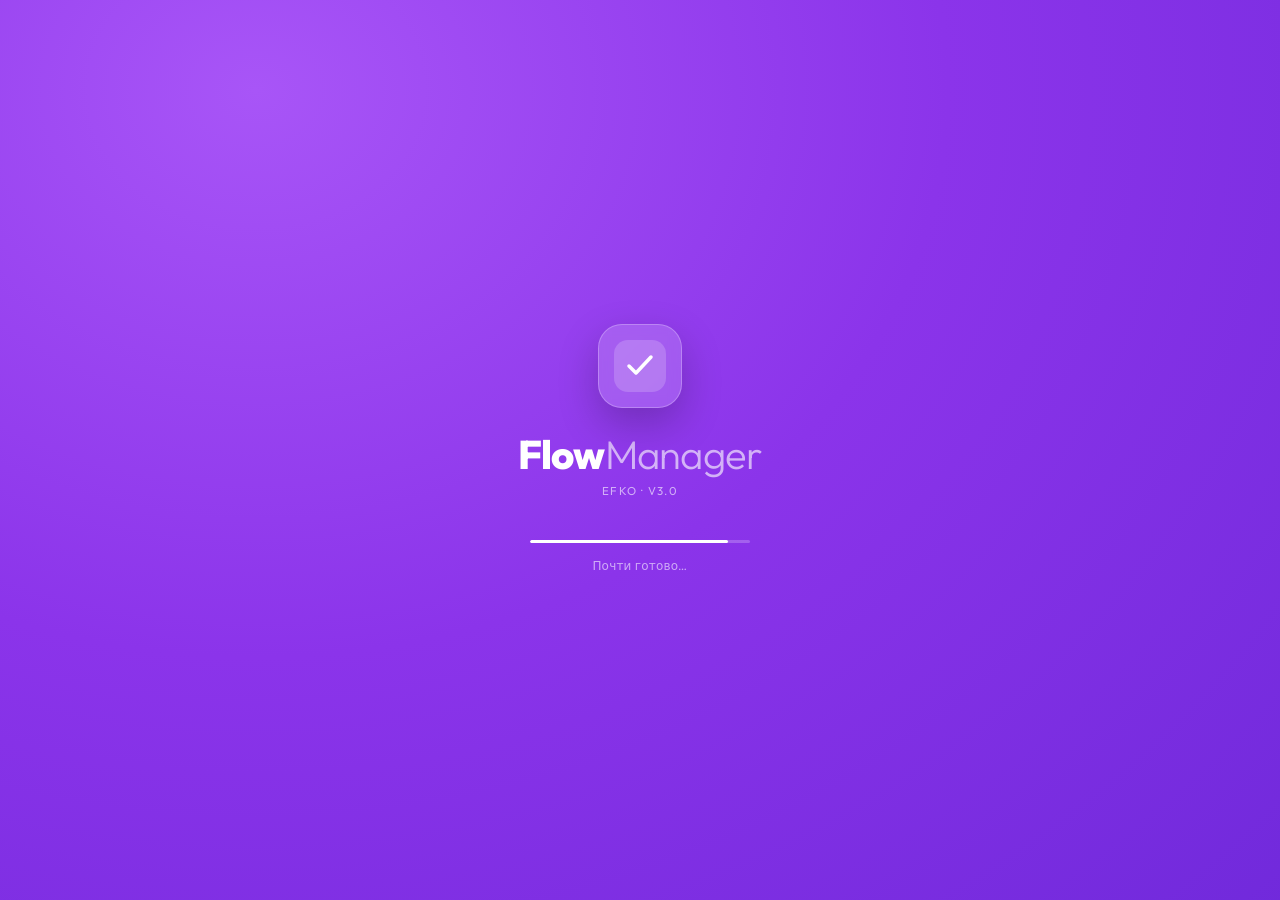
==== web/index.html @ 297b48f4 "Перенести дизайн Aurora на основное приложение Меняю визуальный язык поверх существующей структуры (" ====
<!DOCTYPE html>
<html lang="ru">
<head>
<meta charset="UTF-8">
<meta name="viewport" content="width=device-width, initial-scale=1.0">
<title>EFKO FlowManager</title>
<link rel="preconnect" href="https://fonts.googleapis.com">
<link rel="stylesheet" href="https://fonts.googleapis.com/css2?family=Outfit:wght@400;500;600;700;800&display=swap">
<link rel="stylesheet" href="styles/style.css">
</head>
<body>
<div id="mesh"><i class="m1"></i><i class="m2"></i><i class="m3"></i><i class="m4"></i></div>
<div id="app">

  <!-- ══════════ SIDEBAR ══════════ -->
  <nav id="sidebar">
    <div class="sb-header">
      <span class="sb-mark">FM</span>
      <div class="sb-logo">
        <span class="sb-logo-bold">Flow</span>
        <span class="sb-logo-light">Manager</span>
      </div>
      <div class="sb-sub">EFKO · v3.0</div>
    </div>
    <div class="sb-divider"></div>
    <div class="sb-nav">
      <button class="nav-item active" data-page="promodate">
        <span class="nav-icon">📊</span> Промодата
      </button>
      <button class="nav-item" data-page="competitors">
        <span class="nav-icon">🏪</span> Конкуренты
      </button>
      <button class="nav-item" data-page="nielsen">
        <span class="nav-icon">📈</span> Nielsen
      </button>
      <button class="nav-item" data-page="query_refresh">
        <span class="nav-icon">🔄</span> Обновить квери
      </button>
      <button class="nav-item" data-page="production">
        <span class="nav-icon">🏭</span> Производство
      </button>
      <button class="nav-item" data-page="oos">
        <span class="nav-icon">📉</span> Отчёт без OOS
      </button>
      <button class="nav-item" data-page="dist_competitors">
        <span class="nav-icon">📦</span> Дистрибуция конкурентов
      </button>
      <button class="nav-item" data-page="market_share_territory">
        <span class="nav-icon">🗺️</span> Доли рынка (территории)
      </button>
      <button class="nav-item" data-page="market_share_brands">
        <span class="nav-icon">🏷️</span> Доли рынка брендов
      </button>

    </div>
    <div class="sb-footer">
      <div class="sb-divider" style="margin:0 0 8px"></div>
      <button class="nav-item" id="theme-btn" style="font-size:12px" onclick="toggleTheme()">
        <span class="nav-icon" id="theme-icon">🌙</span>
        <span id="theme-label">Тёмная тема</span>
      </button>
      <button class="nav-item" style="font-size:12px" onclick="themeDrawerOpen()">
        <span class="nav-icon">🎨</span>
        <span>Дизайн</span>
      </button>
    </div>
  </nav>

  <!-- ══════════ CONTENT ══════════ -->
  <main id="content">

    <div id="page-header">
      <span id="page-title">Промодата</span>
      <span id="page-status"></span>
      <div style="margin-left:auto;display:flex;align-items:center;gap:8px">
        <button id="sched-open-btn" onclick="schedDrawerOpen()" title="Автозапуск по расписанию"
          style="height:34px;padding:0 14px;border-radius:10px;border:none;
                 background:var(--green-muted);color:var(--green-dark);
                 font-size:12px;font-weight:600;cursor:pointer;display:flex;align-items:center;gap:6px;
                 transition:background .15s">
          <span style="font-size:15px">🕐</span> Автозапуск
          <span id="sched-dot" style="width:7px;height:7px;border-radius:50%;background:#ccc;display:inline-block"></span>
        </button>
      </div>
    </div>

    <div id="scroll-area">

      <!-- ── ПРОМОДАТА ── -->
      <div class="pane active" id="pane-promodate">
        <!-- Hero -->
        <div class="page-hero">
          <div class="page-hero-icon">📊</div>
          <div class="page-hero-text">
            <div class="page-hero-title">Промодата</div>
            <div class="page-hero-sub">Скачивание и обработка промо-данных и цен по сетям</div>
          </div>
          <div class="page-hero-layout">
            <button class="layout-btn" data-layout="1col" onclick="pageSetLayout('promodate','1col',this)" title="1 колонка">▤</button>
            <button class="layout-btn active" data-layout="2col" onclick="pageSetLayout('promodate','2col',this)" title="2 колонки">▦</button>
          </div>
        </div>

        <!-- Скрытые поля для обратной совместимости -->
        <input type="hidden" data-field="month_from" id="sel-month-from">
        <input type="hidden" data-field="year_from"  id="sel-year-from">
        <input type="hidden" data-field="month_to"   id="sel-month-to">
        <input type="hidden" data-field="year_to"    id="sel-year-to">
        <input type="hidden" data-field="promodata_mode" id="sel-promodata-mode" value="co">

        <div class="card card-wide">
          <div class="card-section">
            <span class="card-section-icon">📅</span>
            <span class="card-section-title">Диапазон дат скачивания</span>
            <button id="dl-mode-btn" class="cal-preset" onclick="dlToggleMode()" style="margin-left:8px;font-size:11px">↔ Диапазон</button>
            <span id="dl-range-badge" style="margin-left:auto;font-size:11px;font-weight:600;
              padding:2px 10px;border-radius:20px;background:var(--green-muted);
              color:var(--green-dark)">выберите даты</span>
          </div>
          <div class="card-body" style="padding:10px 16px 14px">
            <!-- Two-month calendar -->
            <div style="display:flex;gap:16px;flex-wrap:wrap">
              <!-- Left month -->
              <div style="flex:1;min-width:220px">
                <div style="display:flex;align-items:center;margin-bottom:6px">
                  <button onclick="dlCalPrev()" class="cal-nav-btn">‹</button>
                  <span id="dl-cal-title-l" style="flex:1;text-align:center;font-size:12px;font-weight:700;color:var(--text)"></span>
                  <div style="width:28px"></div>
                </div>
                <div id="dl-cal-left" class="dl-cal-grid"></div>
              </div>
              <!-- Right month -->
              <div style="flex:1;min-width:220px">
                <div style="display:flex;align-items:center;margin-bottom:6px">
                  <div style="width:28px"></div>
                  <span id="dl-cal-title-r" style="flex:1;text-align:center;font-size:12px;font-weight:700;color:var(--text)"></span>
                  <button onclick="dlCalNext()" class="cal-nav-btn">›</button>
                </div>
                <div id="dl-cal-right" class="dl-cal-grid"></div>
              </div>
            </div>
            <!-- Quick presets -->
            <div style="display:flex;gap:6px;margin-top:10px;flex-wrap:wrap">
              <button class="cal-preset" onclick="dlPreset('today')">Сегодня</button>
              <button class="cal-preset" onclick="dlPreset('week')">Эта неделя</button>
              <button class="cal-preset" onclick="dlPreset('month')">Этот месяц</button>
              <button class="cal-preset" onclick="dlPreset('prev_month')">Прошлый месяц</button>
              <button class="cal-preset" onclick="dlPreset('quarter')">Квартал</button>
              <button class="cal-preset" onclick="dlPreset('year')">Год</button>
            </div>
          </div>
        </div>
        <div class="card">
          <div class="card-section"><span class="card-section-icon">⚙️</span><span class="card-section-title">Параметры обработки</span></div>
          <div class="card-body">
            <div class="opts-row">
              <span class="opts-label">Режим:</span>
              <div class="segment-ctrl" id="promo-mode-ctrl">
                <button class="seg-btn active" data-mode="co" onclick="promoSetMode('co')">ЦО</button>
                <button class="seg-btn" data-mode="monitoring" onclick="promoSetMode('monitoring')">Мониторинг цен</button>
                <button class="seg-btn" data-mode="extra" onclick="promoSetMode('extra')">Дополнительно</button>
              </div>
            </div>
            <div class="opts-row">
              <span class="opts-label">Категория:</span>
              <select class="form-select" data-field="category" style="width:240px" id="sel-category"></select>
            </div>
            <div class="form-row">
              <label class="form-label">Папка сохранения CSV:</label>
              <input class="form-input" type="text" oninput="autoSave()" data-field="output_folder" placeholder="Путь к папке…">
              <button class="form-btn-pick" onclick="pickFolder('output_folder')">Обзор</button>
              <button class="form-btn-clear" onclick="clearField(this)" title="Очистить">✕</button>
            </div>
            <div class="opts-row">
              <span class="opts-label">Сети:</span>
              <button class="btn btn-ghost" id="networks-modal-btn" onclick="openNetworksModal()">
                🏪 <span id="networks-btn-label">Все по умолчанию</span>
              </button>
            </div>
          </div>
        </div>
        <div class="card">
          <div class="card-section"><span class="card-section-icon">🔄</span><span class="card-section-title">Power Query / Макросы</span></div>
          <div class="card-body">
            <div class="form-row">
              <label class="form-label">Promodate 1 (.xlsx):</label>
              <input class="form-input" type="text" oninput="autoSave()" data-field="pq_file1" placeholder="Путь к файлу…">
              <button class="form-btn-pick" onclick="pickFile('pq_file1')">Выбрать</button>
              <button class="form-btn-clear" onclick="clearField(this)" title="Очистить">✕</button>
            </div>
            <div class="form-row">
              <label class="form-label">Promodate 2 (.xlsm):</label>
              <input class="form-input" type="text" oninput="autoSave()" data-field="pq_file2" placeholder="Путь к файлу…">
              <button class="form-btn-pick" onclick="pickFile('pq_file2')">Выбрать</button>
              <button class="form-btn-clear" onclick="clearField(this)" title="Очистить">✕</button>
            </div>
            <div class="form-row no-btn">
              <label class="form-label">Макрос 1:</label>
              <input class="form-input" type="text" data-field="macro1" placeholder="ExtendDatesAndFormulas">
            </div>
            <div class="form-row no-btn">
              <label class="form-label">Макрос 2:</label>
              <input class="form-input" type="text" data-field="macro2" placeholder="ExtendDatesAndFormulas_MNZ">
            </div>
          </div>
        </div>

        <!-- ═══ СРАВНЕНИЕ ЦЕН (встроено в Промодату) ══════════════════════ -->
        <div class="card card-wide" style="border-top: 2px solid var(--purple);">
          <div class="card-section">
            <span class="card-section-icon">⚖️</span>
            <span class="card-section-title" style="color:var(--purple)">Сравнение цен: Купер vs PromoData</span>
            <span style="margin-left:auto;font-size:10px;font-weight:600;padding:1px 7px;background:var(--purple);color:#fff;border-radius:20px">β</span>
          </div>
          <div class="card-body">
            <div class="form-row">
              <label class="form-label">Файл Купера (.xlsx):</label>
              <input class="form-input" type="text" oninput="autoSave()" data-field="pc_kuper_file" placeholder="Путь к файлу…">
              <button class="form-btn-pick" onclick="pickFile('pc_kuper_file')">Выбрать</button>
              <button class="form-btn-clear" onclick="clearField(this)" title="Очистить">✕</button>
            </div>
            <div class="form-row">
              <label class="form-label">PromoData (.xlsx):</label>
              <input class="form-input" type="text" oninput="autoSave()" data-field="pc_promo_file" placeholder="Путь к файлу…">
              <button class="form-btn-pick" onclick="pickFile('pc_promo_file')">Выбрать</button>
              <button class="form-btn-clear" onclick="clearField(this)" title="Очистить">✕</button>
            </div>
            <div class="form-row">
              <label class="form-label">Справочник SKU (.xlsx):</label>
              <input class="form-input" type="text" oninput="autoSave()" data-field="pc_sprav_file" placeholder="Путь к файлу…">
              <button class="form-btn-pick" onclick="pickFile('pc_sprav_file')">Выбрать</button>
              <button class="form-btn-clear" onclick="clearField(this)" title="Очистить">✕</button>
            </div>
            <div class="form-row">
              <label class="form-label">Сохранить результат (.xlsx):</label>
              <input class="form-input" type="text" oninput="autoSave()" data-field="pc_output_file" placeholder="Путь к файлу…">
              <button class="form-btn-pick" onclick="pcPickOutput()">Выбрать</button>
              <button class="form-btn-clear" onclick="clearField(this)" title="Очистить">✕</button>
            </div>
            <div class="pc-thresh-row">
              <span class="pc-thresh-lbl">Порог Жаккара:</span>
              <input class="pc-thresh-slider" type="range" min="0.30" max="0.95" step="0.05" value="0.50"
                     data-field="pc_threshold"
                     oninput="document.getElementById('pc-thresh-val').textContent=parseFloat(this.value).toFixed(2);autoSave()">
              <span class="pc-thresh-val" id="pc-thresh-val">0.50</span>
              <span style="font-size:11px;color:var(--text3);margin-left:8px">0.5 — рекомендуется</span>
            </div>
          </div>
          <!-- Статы + лог -->
          <div class="pc-stats-row" style="padding:4px 18px 6px">
            <div class="pc-stat-card">
              <div class="pc-stat-val" id="pc-stat-total">—</div>
              <div class="pc-stat-lbl">Строк</div>
            </div>
            <div class="pc-stat-card">
              <div class="pc-stat-val" id="pc-stat-ketch" style="color:var(--orange)">—</div>
              <div class="pc-stat-lbl">Кетчуп</div>
            </div>
            <div class="pc-stat-card">
              <div class="pc-stat-val" id="pc-stat-mayo" style="color:var(--blue)">—</div>
              <div class="pc-stat-lbl">Майонез</div>
            </div>
          </div>
          <div class="pc-log-box" id="pc-log-box">Готов к запуску…</div>
        </div>
        <!-- ════════════════════════════════════════════════════════════════ -->

      </div><!-- /pane-promodate -->

      <!-- ── КОНКУРЕНТЫ ── -->
      <div class="pane" id="pane-competitors">
        <div class="page-hero">
          <div class="page-hero-icon">🏪</div>
          <div class="page-hero-text">
            <div class="page-hero-title">Конкуренты</div>
            <div class="page-hero-sub">Обновление OLAP и положения конкурентов через query</div>
          </div>
        </div>
        <div class="card">
          <div class="card-section"><span class="card-section-icon">📂</span><span class="card-section-title">Исходные файлы</span></div>
          <div class="card-body">
            <div class="form-row">
              <label class="form-label">OLAP файл:</label>
              <input class="form-input" type="text" oninput="autoSave()" data-field="olap_file" placeholder="Путь к файлу…">
              <button class="form-btn-pick" onclick="pickFile('olap_file')">Выбрать</button>
              <button class="form-btn-clear" onclick="clearField(this)" title="Очистить">✕</button>
            </div>
            <div class="form-row">
              <label class="form-label">Положение конкурентов:</label>
              <input class="form-input" type="text" oninput="autoSave()" data-field="competitors_file" placeholder="Путь к файлу…">
              <button class="form-btn-pick" onclick="pickFile('competitors_file')">Выбрать</button>
              <button class="form-btn-clear" onclick="clearField(this)" title="Очистить">✕</button>
            </div>
          </div>
        </div>
      </div>

      <!-- ── NIELSEN ── -->
      <div class="pane" id="pane-nielsen">
        <div class="page-hero">
          <div class="page-hero-icon">📈</div>
          <div class="page-hero-text">
            <div class="page-hero-title">Nielsen</div>
            <div class="page-hero-sub">Обработка исходных данных Nielsen по категориям</div>
          </div>
          <div class="page-hero-layout">
            <button class="layout-btn active" data-layout="1col" onclick="pageSetLayout('nielsen','1col',this)" title="1 колонка">▤</button>
            <button class="layout-btn" data-layout="2col" onclick="pageSetLayout('nielsen','2col',this)" title="2 колонки">▦</button>
          </div>
        </div>
        <div class="card">
          <div class="card-section"><span class="card-section-icon">📈</span><span class="card-section-title">Файлы Nielsen</span></div>
          <div class="card-body">
            <div class="form-row">
              <label class="form-label">Исходник 1 — ST (.xlsx):</label>
              <input class="form-input" type="text" oninput="autoSave()" data-field="nielsen_input" placeholder="Путь к файлу…">
              <button class="form-btn-pick" onclick="pickFile('nielsen_input')">Выбрать</button>
              <button class="form-btn-clear" onclick="clearField(this)" title="Очистить">✕</button>
            </div>
            <div class="form-row">
              <label class="form-label">Папка сохранения ST:</label>
              <input class="form-input" type="text" oninput="autoSave()" data-field="nielsen_output" placeholder="Путь к папке…">
              <button class="form-btn-pick" onclick="pickFolder('nielsen_output')">Обзор</button>
              <button class="form-btn-clear" onclick="clearField(this)" title="Очистить">✕</button>
            </div>
            <div class="form-row">
              <label class="form-label">Исходник 2 — NU (.xlsx):</label>
              <input class="form-input" type="text" oninput="autoSave()" data-field="nielsen_input2" placeholder="Путь к файлу…">
              <button class="form-btn-pick" onclick="pickFile('nielsen_input2')">Выбрать</button>
              <button class="form-btn-clear" onclick="clearField(this)" title="Очистить">✕</button>
            </div>
            <div class="form-row">
              <label class="form-label">Папка сохранения NU:</label>
              <input class="form-input" type="text" oninput="autoSave()" data-field="nielsen_output2" placeholder="Путь к папке…">
              <button class="form-btn-pick" onclick="pickFolder('nielsen_output2')">Обзор</button>
              <button class="form-btn-clear" onclick="clearField(this)" title="Очистить">✕</button>
            </div>
            <div class="form-row">
              <label class="form-label">Справочник (.xlsx):</label>
              <input class="form-input" type="text" oninput="autoSave()" data-field="nielsen_sprav_path" placeholder="Единый файл справочника…">
              <button class="form-btn-pick" onclick="pickFile('nielsen_sprav_path')">Выбрать</button>
              <button class="form-btn-clear" onclick="clearField(this)" title="Очистить">✕</button>
            </div>
            <div class="form-row">
              <label class="form-label">Обновить Power Query ST (.xlsx/.xlsm):</label>
              <input class="form-input" type="text" oninput="autoSave()" data-field="nielsen_pq_file" placeholder="Файл ST для обновления PQ…">
              <button class="form-btn-pick" onclick="pickFile('nielsen_pq_file')">Выбрать</button>
              <button class="form-btn-clear" onclick="clearField(this)" title="Очистить">✕</button>
            </div>
            <div class="form-row">
              <label class="form-label">Обновить Power Query NU (.xlsx/.xlsm):</label>
              <input class="form-input" type="text" oninput="autoSave()" data-field="nielsen_pq_file_nu" placeholder="Файл NU для обновления PQ…">
              <button class="form-btn-pick" onclick="pickFile('nielsen_pq_file_nu')">Выбрать</button>
              <button class="form-btn-clear" onclick="clearField(this)" title="Очистить">✕</button>
            </div>
          </div>
        </div>
        <div class="card">
          <div class="card-section"><span class="card-section-icon">⚙️</span><span class="card-section-title">Параметры</span></div>
          <div class="card-body">
            <div class="opts-row">
              <span class="opts-label">Формат:</span>
              <select class="form-select" data-field="nielsen_format" style="width:180px">
                <option value="csv">CSV</option>
                <option value="excel">Excel</option>
              </select>
            </div>
            <div class="opts-row">
              <span class="opts-label">Категория:</span>
              <select class="form-select" data-field="nielsen_category" style="width:180px">
                <option>Масло</option><option>Кетчуп</option>
                <option>Майонез</option><option>Маргарин</option>
                <option>Растительное молоко</option><option>Соусы</option><option>РАМ</option>
              </select>
            </div>
          </div>
        </div>
        <div class="card">
          <div class="card-section"><span class="card-section-icon">🗂</span><span class="card-section-title">Архивные источники (однократный прогон)</span></div>
          <div class="card-body">
            <div style="font-size:12px;color:var(--text-muted);margin-bottom:8px">CSV сохраняются в те же папки что и обычные, с добавкой «_арх» к имени файла</div>
            <div class="opts-row" style="margin-bottom:10px">
              <label style="display:flex;align-items:center;gap:8px;cursor:pointer">
                <input type="checkbox" id="nielsen_arch_enabled" data-field="nielsen_arch_enabled" onchange="autoSave()">
                <span>Прогнать архивные источники при следующем запуске</span>
              </label>
            </div>
            <div class="form-row">
              <label class="form-label">Архив ST (.xlsx):</label>
              <input class="form-input" type="text" oninput="autoSave()" data-field="nielsen_arch_input" placeholder="Путь к архивному файлу ST…">
              <button class="form-btn-pick" onclick="pickFile('nielsen_arch_input')">Выбрать</button>
              <button class="form-btn-clear" onclick="clearField(this)" title="Очистить">✕</button>
            </div>
            <div class="form-row">
              <label class="form-label">Архив NU (.xlsx):</label>
              <input class="form-input" type="text" oninput="autoSave()" data-field="nielsen_arch_input2" placeholder="Путь к архивному файлу NU…">
              <button class="form-btn-pick" onclick="pickFile('nielsen_arch_input2')">Выбрать</button>
              <button class="form-btn-clear" onclick="clearField(this)" title="Очистить">✕</button>
            </div>
          </div>
        </div>
      </div>

      <!-- ── QUERY REFRESH ── -->
      <div class="pane" id="pane-query_refresh">
        <div class="page-hero">
          <div class="page-hero-icon">🔄</div>
          <div class="page-hero-text">
            <div class="page-hero-title">Обновить квери</div>
            <div class="page-hero-sub">Обновление одного Excel-файла через Power Query</div>
          </div>
        </div>
        <div class="card">
          <div class="card-section"><span class="card-section-icon">🔄</span><span class="card-section-title">Excel файл для обновления</span></div>
          <div class="card-body">
            <div class="form-row">
              <label class="form-label">Excel файл:</label>
              <input class="form-input" type="text" oninput="autoSave()" data-field="query_refresh_file" placeholder="Путь к файлу…">
              <button class="form-btn-pick" onclick="pickFile('query_refresh_file')">Выбрать</button>
              <button class="form-btn-clear" onclick="clearField(this)" title="Очистить">✕</button>
            </div>
          </div>
        </div>
      </div>

      <!-- ── ПРОИЗВОДСТВО ── -->
      <div class="pane" id="pane-production">
        <div class="page-hero">
          <div class="page-hero-icon">🏭</div>
          <div class="page-hero-text">
            <div class="page-hero-title">Производство</div>
            <div class="page-hero-sub">Свод по производству: СВОД, НПК, Тольятти</div>
          </div>
          <div class="page-hero-layout">
            <button class="layout-btn active" data-layout="1col" onclick="pageSetLayout('production','1col',this)" title="1 колонка">▤</button>
            <button class="layout-btn" data-layout="2col" onclick="pageSetLayout('production','2col',this)" title="2 колонки">▦</button>
          </div>
        </div>
        <div class="card">
          <div class="card-section"><span class="card-section-icon">📂</span><span class="card-section-title">Папки и файлы</span></div>
          <div class="card-body">
            <div class="form-row">
              <label class="form-label">Файл СВОД:</label>
              <input class="form-input" type="text" oninput="autoSave()" data-field="prod_svod_folder" placeholder="Путь к файлу СВОД (.xlsx)…">
              <button class="form-btn-pick" onclick="pickFile('prod_svod_folder')">Выбрать</button>
              <button class="form-btn-clear" onclick="clearField(this)" title="Очистить">✕</button>
            </div>
            <div class="form-row">
              <label class="form-label">Файл НПК:</label>
              <input class="form-input" type="text" oninput="autoSave()" data-field="prod_npk_file" placeholder="Путь к файлу…">
              <button class="form-btn-pick" onclick="pickFile('prod_npk_file')">Выбрать</button>
              <button class="form-btn-clear" onclick="clearField(this)" title="Очистить">✕</button>
            </div>
            <div class="form-row">
              <label class="form-label">Папка Тольяти:</label>
              <input class="form-input" type="text" oninput="autoSave()" data-field="prod_tolyatti" placeholder="Путь к папке…">
              <button class="form-btn-pick" onclick="pickFolder('prod_tolyatti')">Обзор</button>
              <button class="form-btn-clear" onclick="clearField(this)" title="Очистить">✕</button>
            </div>
            <div class="form-row">
              <label class="form-label">Файл тестовые_данные:</label>
              <input class="form-input" type="text" oninput="autoSave()" data-field="prod_target" placeholder="Путь к файлу…">
              <button class="form-btn-pick" onclick="pickFile('prod_target')">Выбрать</button>
              <button class="form-btn-clear" onclick="clearField(this)" title="Очистить">✕</button>
            </div>
            <div class="form-row">
              <label class="form-label">Файл маппинга:</label>
              <input class="form-input" type="text" oninput="autoSave()" data-field="prod_mapping" placeholder="Путь к файлу…">
              <button class="form-btn-pick" onclick="pickFile('prod_mapping')">Выбрать</button>
              <button class="form-btn-clear" onclick="clearField(this)" title="Очистить">✕</button>
            </div>
          </div>
        </div>
        <div class="card">
          <div class="card-section"><span class="card-section-icon">📅</span><span class="card-section-title">Период</span></div>
          <div class="card-body">
            <div class="opts-row">
              <span class="opts-label">Месяц:</span>
              <select class="form-select" data-field="prod_month" style="width:200px" id="sel-prod-month"></select>
              <span style="width:20px"></span>
              <span class="opts-label" style="min-width:40px">Год:</span>
              <input class="form-input" type="text" data-field="prod_year" style="width:80px">
            </div>
          </div>
        </div>
      </div>

      <!-- ═══════════════════════════════════════════════════════
           СРАВНЕНИЕ ЦЕН
      ═══════════════════════════════════════════════════════ -->

      <!-- ══════════════════════════════════════════════════════
           ОТЧЁТ БЕЗ OOS
      ═══════════════════════════════════════════════════════ -->
      <div class="pane" id="pane-oos">
        <!-- Hero -->
        <div class="page-hero">
          <div class="page-hero-icon">📉</div>
          <div class="page-hero-text">
            <div class="page-hero-title">Отчёт без OOS</div>
            <div class="page-hero-sub">Майонез · Кетчуп — обновление кубов и отчётов через query</div>
          </div>
          <div class="page-hero-layout" id="oos-layout-switch">
            <button class="layout-btn active" data-layout="1col" onclick="oosSetLayout('1col',this)" title="1 колонка">▤</button>
            <button class="layout-btn" data-layout="2col" onclick="oosSetLayout('2col',this)" title="2 колонки">▦</button>
          </div>
        </div>

        <!-- Категория -->
        <div class="card">
          <div class="card-section">
            <span class="card-section-icon">🗂</span>
            <span class="card-section-title">Категория продукта</span>
          </div>
          <div class="card-body">
            <div class="opts-row" style="flex-wrap:wrap;gap:6px">
              <button class="seg-btn active" id="oos-cat-mayo" onclick="oosSetCategory('Майонез',this)">🥄 Майонез</button>
              <button class="seg-btn" disabled title="В разработке" style="opacity:.4">Маргарин</button>
              <button class="seg-btn" disabled title="В разработке" style="opacity:.4">DeOlio</button>
              <button class="seg-btn" disabled title="В разработке" style="opacity:.4">GreenMeat</button>
              <button class="seg-btn" disabled title="В разработке" style="opacity:.4">Miocrema</button>
              <button class="seg-btn" id="oos-cat-ketchup" onclick="oosSetCategory('Кетчуп',this)">🍅 Кетчуп</button>
              <button class="seg-btn" disabled title="В разработке" style="opacity:.4">Масло</button>
              <button class="seg-btn" disabled title="В разработке" style="opacity:.4">РАМ</button>
              <button class="seg-btn" disabled title="В разработке" style="opacity:.4">РАМП</button>
              <button class="seg-btn" disabled title="В разработке" style="opacity:.4">Соус</button>
            </div>
          </div>
        </div>


        <!-- Поля майонеза -->
        <div id="oos-mayo-fields">
          <!-- Файлы -->
          <div class="card">
            <div class="card-section">
              <span class="card-section-icon">📂</span>
              <span class="card-section-title">Файлы источников</span>
            </div>
            <div class="card-body">
              <div class="form-row">
                <label class="form-label">КУБ-файл (.xlsx):</label>
                <input class="form-input" type="text" readonly id="oos-kub-file" data-field="oos_kub_file"
                       placeholder="01 КУБ_для отчета с ООС_майонез_2026.xlsx">
                <button class="form-btn-pick" onclick="oosPickFile('oos-kub-file','oos_kub_file')">Выбрать</button>
                <button class="form-btn-clear" onclick="clearField(this)" title="Очистить">✕</button>
              </div>
              <div class="form-row">
                <label class="form-label">ELT-файл (.xlsx):</label>
                <input class="form-input" type="text" readonly id="oos-elt-file" data-field="oos_elt_file"
                       placeholder="01_ELT_куб майонез 2026.xlsx">
                <button class="form-btn-pick" onclick="oosPickFile('oos-elt-file','oos_elt_file')">Выбрать</button>
                <button class="form-btn-clear" onclick="clearField(this)" title="Очистить">✕</button>
              </div>
            </div>
          </div>

          <!-- Файл отчёта — по одному на каждый вид -->
          <div class="card">
            <div class="card-section">
              <span class="card-section-icon">📄</span>
              <span class="card-section-title">Файлы отчётов / шаблоны</span>
              <span style="margin-left:8px;font-size:11px;color:var(--text3)">(результат сохраняется в тот же файл)</span>
            </div>
            <div class="card-body">
              <div class="form-row">
                <label class="form-label" style="min-width:120px">Слобода:</label>
                <input class="form-input" type="text" readonly id="oos-report-sloboda" data-field="oos_report_sloboda"
                       placeholder="Отчет_по_майонезу_в_ФС_без_OOS__Query__2026.xlsx">
                <button class="form-btn-pick" onclick="oosPickFile('oos-report-sloboda','oos_report_sloboda')">Выбрать</button>
                <button class="form-btn-clear" onclick="clearField(this)" title="Очистить">✕</button>
              </div>
              <div class="form-row">
                <label class="form-label" style="min-width:120px">Провансаль:</label>
                <input class="form-input" type="text" readonly id="oos-report-provansale" data-field="oos_report_provansale"
                       placeholder="Отчет_по_майонезу_провансаль_в_ФС_без_OOS__Query__2026.xlsx">
                <button class="form-btn-pick" onclick="oosPickFile('oos-report-provansale','oos_report_provansale')">Выбрать</button>
                <button class="form-btn-clear" onclick="clearField(this)" title="Очистить">✕</button>
              </div>
              <div class="form-row">
                <label class="form-label" style="min-width:120px">Оливковый:</label>
                <input class="form-input" type="text" readonly id="oos-report-olive" data-field="oos_report_olive"
                       placeholder="Отчет_по_оливковому_майонезу_в_ФС_без_OOS__Query__2026.xlsx">
                <button class="form-btn-pick" onclick="oosPickFile('oos-report-olive','oos_report_olive')">Выбрать</button>
                <button class="form-btn-clear" onclick="clearField(this)" title="Очистить">✕</button>
              </div>
            </div>
          </div>
        </div><!-- /oos-mayo-fields -->

        <!-- Поля кетчупа -->
        <div id="oos-ketchup-fields" style="display:none">
          <!-- Папка с кубами -->
          <div class="card">
            <div class="card-section">
              <span class="card-section-icon">📂</span>
              <span class="card-section-title">Папка с кубами</span>
              <span style="margin-left:8px;font-size:11px;color:var(--text3)">(обновляются все xlsx-файлы кубов в папке)</span>
            </div>
            <div class="card-body">
              <div class="form-row">
                <label class="form-label">Папка:</label>
                <input class="form-input" type="text" readonly id="oos-ketchup-folder" data-field="oos_ketchup_folder"
                       placeholder="Данные по отчёту без OOS / Кетчуп">
                <button class="form-btn-pick" onclick="oosKetchupPickFolder()">Выбрать</button>
                <button class="form-btn-clear" onclick="clearField(this); oosKetchupRenderScan([])">Очистить</button>
              </div>
              <div id="oos-ketchup-scan"></div>
            </div>
          </div>

          <!-- Файлы отчётов -->
          <div class="card">
            <div class="card-section">
              <span class="card-section-icon">📄</span>
              <span class="card-section-title">Файлы отчётов</span>
              <span style="margin-left:8px;font-size:11px;color:var(--text3)">(новые данные из кубов дописываются в эти же файлы)</span>
            </div>
            <div class="card-body">
              <div class="opts-row" style="margin-bottom:10px">
                <label style="display:flex;align-items:center;gap:8px;cursor:pointer">
                  <input type="checkbox" id="oos-ketchup-need-2026" checked onchange="oosKetchupSaveNeed2026()">
                  <span>Обновлять файл 2026</span>
                </label>
              </div>
              <div class="form-row" id="oos-ketchup-2026-row">
                <label class="form-label" style="min-width:120px">2026:</label>
                <input class="form-input" type="text" readonly id="oos-ketchup-report-2026" data-field="oos_ketchup_report_2026"
                       placeholder="Отчет по кетчупу в ФС без OOS (Query) 2026.xlsx">
                <button class="form-btn-pick" onclick="oosKetchupPickReportFile('oos-ketchup-report-2026','oos_ketchup_report_2026')">Выбрать</button>
                <button class="form-btn-clear" onclick="clearField(this); oosKetchupRescan()" title="Очистить">✕</button>
              </div>
              <div class="form-row">
                <label class="form-label" style="min-width:120px">2024-2026:</label>
                <input class="form-input" type="text" readonly id="oos-ketchup-report-2024-2026" data-field="oos_ketchup_report_2024_2026"
                       placeholder="Отчет по кетчупу в ФС без OOS (Query) 2024-2026.xlsx">
                <button class="form-btn-pick" onclick="oosKetchupPickReportFile('oos-ketchup-report-2024-2026','oos_ketchup_report_2024_2026')">Выбрать</button>
                <button class="form-btn-clear" onclick="clearField(this); oosKetchupRescan()" title="Очистить">✕</button>
              </div>
            </div>
          </div>
        </div><!-- /oos-ketchup-fields -->
      </div><!-- /pane-oos -->

      <!-- ══════════════════════════════════════════════════════
           ДИСТРИБУЦИЯ КОНКУРЕНТОВ
      ═══════════════════════════════════════════════════════ -->
      <div class="pane" id="pane-dist_competitors">
        <div class="page-hero">
          <div class="page-hero-icon">📦</div>
          <div class="page-hero-text">
            <div class="page-hero-title">Дистрибуция конкурентов</div>
            <div class="page-hero-sub">Обновление отчёта по дистрибуции основных конкурентов через query</div>
          </div>
        </div>
        <div class="card">
          <div class="card-section">
            <span class="card-section-icon">🔄</span>
            <span class="card-section-title">Отчёт по дистрибуции основных конкурентов</span>
          </div>
          <div class="card-body">
            <div class="form-row">
              <label class="form-label">Excel файл:</label>
              <input class="form-input" type="text" readonly id="dist-competitors-file" data-field="dist_competitors_file"
                     placeholder="Отчёт по дистрибуции основных конкурентов.xlsx">
              <button class="form-btn-pick" onclick="pickFile('dist_competitors_file')">Выбрать</button>
              <button class="form-btn-clear" onclick="clearField(this)" title="Очистить">✕</button>
            </div>
          </div>
        </div>
      </div><!-- /pane-dist_competitors -->

      <!-- ══════════════════════════════════════════════════════
           ДОЛИ РЫНКА ПРОИЗВОДИТЕЛЕЙ И ТМ ПО ТЕРРИТОРИЯМ
      ═══════════════════════════════════════════════════════ -->
      <div class="pane" id="pane-market_share_territory">
        <div class="page-hero">
          <div class="page-hero-icon">🗺️</div>
          <div class="page-hero-text">
            <div class="page-hero-title">Доли рынка по территориям</div>
            <div class="page-hero-sub">Динамика долей рынка производителей и ТМ в разрезе территорий</div>
          </div>
        </div>
        <div class="card">
          <div class="card-section">
            <span class="card-section-icon">🔄</span>
            <span class="card-section-title">Отчёт по динамике долей рынка основных производителей и ТМ в разрезе территорий</span>
          </div>
          <div class="card-body">
            <div class="form-row">
              <label class="form-label">Excel файл:</label>
              <input class="form-input" type="text" readonly id="market-share-territory-file" data-field="market_share_territory_file"
                     placeholder="Отчёт по динамике долей рынка производителей и ТМ по территориям.xlsx">
              <button class="form-btn-pick" onclick="pickFile('market_share_territory_file')">Выбрать</button>
              <button class="form-btn-clear" onclick="clearField(this)" title="Очистить">✕</button>
            </div>
          </div>
        </div>
      </div><!-- /pane-market_share_territory -->

      <!-- ══════════════════════════════════════════════════════
           ДОЛИ РЫНКА БРЕНДОВ КОМПАНИИ ПО ТЕРРИТОРИЯМ
      ═══════════════════════════════════════════════════════ -->
      <div class="pane" id="pane-market_share_brands">
        <div class="page-hero">
          <div class="page-hero-icon">🏷️</div>
          <div class="page-hero-text">
            <div class="page-hero-title">Доли рынка брендов</div>
            <div class="page-hero-sub">Файл 1 и файл 2 обновляются первыми, затем — файл 3</div>
          </div>
        </div>
        <div class="card">
          <div class="card-section">
            <span class="card-section-icon">🔄</span>
            <span class="card-section-title">Отчёт по динамике долей рынка брендов Компании в разрезе территорий</span>
            <span style="margin-left:8px;font-size:11px;color:var(--text3)">(файл 1 и файл 2 обновляются первыми, затем — файл 3)</span>
          </div>
          <div class="card-body">
            <div class="form-row">
              <label class="form-label" style="min-width:70px">Файл 1:</label>
              <input class="form-input" type="text" readonly id="msb-file1" data-field="msb_file1" placeholder="Первый исходный файл…">
              <button class="form-btn-pick" onclick="pickFile('msb_file1')">Выбрать</button>
              <button class="form-btn-clear" onclick="clearField(this)" title="Очистить">✕</button>
            </div>
            <div class="form-row">
              <label class="form-label" style="min-width:70px">Файл 2:</label>
              <input class="form-input" type="text" readonly id="msb-file2" data-field="msb_file2" placeholder="Второй исходный файл…">
              <button class="form-btn-pick" onclick="pickFile('msb_file2')">Выбрать</button>
              <button class="form-btn-clear" onclick="clearField(this)" title="Очистить">✕</button>
            </div>
            <div class="form-row">
              <label class="form-label" style="min-width:70px">Файл 3:</label>
              <input class="form-input" type="text" readonly id="msb-file3" data-field="msb_file3" placeholder="Итоговый файл (обновляется после 1 и 2)…">
              <button class="form-btn-pick" onclick="pickFile('msb_file3')">Выбрать</button>
              <button class="form-btn-clear" onclick="clearField(this)" title="Очистить">✕</button>
            </div>
          </div>
        </div>
      </div><!-- /pane-market_share_brands -->

      <!-- ── LOG ── -->
      <div class="card" id="log-card">
        <div class="log-header">
          <span class="log-title">Лог работы</span>
          <button class="log-clear" onclick="clearLog()">Очистить</button>
        </div>
        <div id="log-content"></div>
      </div>

    </div><!-- /scroll-area -->

    <!-- Progress -->
    <div id="progress-wrap">
      <div id="progress-track"><div id="progress-fill"></div></div>
      <span id="progress-text"></span>
    </div>

    <!-- Action bar -->
    <div id="action-bar">
      <div id="bar-promodate" class="bar-group" style="display:flex;align-items:center;gap:8px;width:100%">
        <button class="btn btn-ghost" onclick="doDownload()">⬇ Скачать</button>
        <button class="btn btn-ghost" onclick="confirmClearDownloads()">🗑 Скаченное</button>
        <button class="btn btn-ghost" onclick="openOutputFolder()">📁 Папка</button>
        <button class="btn btn-ghost" onclick="confirmClearOutput()">🗑 CSV</button>
        <div class="action-spacer"></div>
        <button class="btn btn-ghost" id="pc-open-btn" onclick="pcOpenResult()" style="display:none">📂 Открыть результат</button>
        <button class="btn btn-purple" id="pc-run-btn" onclick="pcRun()">⚖️ Сравнение цен</button>
        <div style="width:1px;height:28px;background:var(--border);margin:0 4px"></div>
        <button class="btn btn-blue" onclick="openSkuMatcher()">🔍 Проверка справочника</button>
        <div class="segment-ctrl" id="stage-ctrl">
          <button class="seg-btn active" data-stage="all"    onclick="setStage(this)">Запустить всё</button>
          <button class="seg-btn"        data-stage="query1" onclick="setStage(this)">Query 1</button>
          <button class="seg-btn"        data-stage="query2" onclick="setStage(this)">Query 2</button>
          <button class="seg-btn"        data-stage="macros" onclick="setStage(this)">Макросы</button>
        </div>
        <button class="btn btn-primary" onclick="runAction()">▶ Запустить</button>
        <button class="btn btn-danger"  onclick="stopAction()">■ Стоп</button>
      </div>
      <div id="bar-competitors" class="bar-group" style="display:none;align-items:center;gap:8px;width:100%">
        <div class="action-spacer"></div>
        <button class="btn btn-ghost" onclick="pywebview.api.open_last_competitors_file()">📂 Последний файл</button>
        <button class="btn btn-primary" onclick="runAction()">▶ Запустить</button>
        <button class="btn btn-danger"  onclick="stopAction()">■ Стоп</button>
      </div>
      <div id="bar-default" class="bar-group" style="display:none;align-items:center;gap:8px;width:100%">
        <div class="action-spacer"></div>
        <button class="btn btn-primary" onclick="runAction()">▶ Запустить</button>
        <button class="btn btn-danger"  onclick="stopAction()">■ Стоп</button>
      </div>
      <div id="bar-oos" class="bar-group" style="display:none;align-items:center;gap:8px;width:100%">
        <div class="action-spacer"></div>
        <button class="btn btn-ghost" id="oos-open-btn" style="display:none" onclick="oosOpenFolder()">📁 Открыть папку</button>
        <button class="btn btn-primary" onclick="oosRunAll()">▶ Запустить</button>
        <button class="btn btn-danger"  onclick="stopAction()">■ Стоп</button>
      </div>
      <div id="bar-refresh" class="bar-group" style="display:none;align-items:center;gap:8px;width:100%">
        <div class="action-spacer"></div>
        <button class="btn btn-ghost" id="refresh-open-btn" style="display:none" onclick="refreshOpenFile()">📂 Открыть файл</button>
        <button class="btn btn-primary" onclick="runAction()">▶ Запустить</button>
        <button class="btn btn-danger"  onclick="stopAction()">■ Стоп</button>
      </div>
    </div>

  </main>
<!-- ══════════ SCHEDULER DRAWER ══════════ -->
<div id="sched-overlay" onclick="schedDrawerClose()" style="
  position:fixed;inset:0;background:rgba(0,0,0,0);pointer-events:none;
  z-index:900;transition:background .25s"></div>

<aside id="sched-drawer" style="
  position:fixed;top:0;right:0;bottom:0;width:360px;
  background:var(--surface);border-left:1px solid var(--border);
  box-shadow:-8px 0 40px rgba(0,0,0,.12);
  z-index:901;transform:translateX(100%);transition:transform .28s cubic-bezier(.4,0,.2,1);
  display:flex;flex-direction:column;overflow:hidden">

  <!-- Header -->
  <div style="padding:18px 20px 14px;border-bottom:1px solid var(--border);flex-shrink:0;
              display:flex;align-items:center;gap:10px">
    <span style="font-size:18px">🕐</span>
    <div>
      <div style="font-size:14px;font-weight:700;color:var(--text)">Автозапуск промодаты</div>
      <div style="font-size:11px;color:var(--text3);margin-top:1px">Запуск по расписанию без GUI</div>
    </div>
    <div style="margin-left:auto;display:flex;align-items:center;gap:10px">
      <!-- Toggle -->
      <label style="display:flex;align-items:center;gap:6px;cursor:pointer;user-select:none">
        <div id="sched-toggle-wrap" onclick="schedToggleEnabled()" style="
          width:42px;height:24px;border-radius:12px;background:#ccc;
          position:relative;cursor:pointer;transition:background .2s;flex-shrink:0">
          <div id="sched-toggle-thumb" style="
            position:absolute;top:3px;left:3px;width:18px;height:18px;
            border-radius:50%;background:#fff;transition:left .2s;
            box-shadow:0 1px 4px rgba(0,0,0,.3)"></div>
        </div>
        <span id="sched-toggle-lbl" style="font-size:12px;font-weight:600;color:var(--text3)">Выкл</span>
      </label>
      <button onclick="schedDrawerClose()" style="
        width:28px;height:28px;border-radius:8px;border:none;
        background:var(--surface2);color:var(--text2);font-size:16px;
        cursor:pointer;display:flex;align-items:center;justify-content:center">✕</button>
    </div>
  </div>

  <!-- Body (scrollable) -->
  <div style="flex:1;overflow-y:auto;padding:16px">

    <!-- Time & Days -->
    <div style="margin-bottom:14px">
      <div style="font-size:10px;font-weight:700;color:var(--text3);text-transform:uppercase;letter-spacing:.5px;margin-bottom:8px">Расписание</div>

      <!-- Время -->
      <div style="display:flex;align-items:center;gap:10px;margin-bottom:12px">
        <span style="font-size:12px;color:var(--text2);min-width:80px">Время запуска</span>
        <input type="time" id="sched-time" value="08:00"
          style="height:32px;padding:0 10px;border-radius:8px;border:1px solid var(--border2);
                 background:var(--surface2);color:var(--text);font-size:13px;font-weight:600;
                 outline:none;width:110px" oninput="schedSave()">
      </div>

      <!-- Дни — кастомный выбор + кнопки пресетов -->
      <div style="font-size:11px;color:var(--text3);margin-bottom:6px;display:flex;align-items:center;justify-content:space-between">
        <span>Дни недели</span>
        <div style="display:flex;gap:4px">
          <button onclick="schedDayPreset('workdays')" style="font-size:10px;padding:2px 8px;border-radius:6px;border:1px solid var(--border);background:var(--surface2);color:var(--text2);cursor:pointer">Будни</button>
          <button onclick="schedDayPreset('all')"      style="font-size:10px;padding:2px 8px;border-radius:6px;border:1px solid var(--border);background:var(--surface2);color:var(--text2);cursor:pointer">Каждый</button>
          <button onclick="schedDayPreset('none')"     style="font-size:10px;padding:2px 8px;border-radius:6px;border:1px solid var(--border);background:var(--surface2);color:var(--text2);cursor:pointer">Сбросить</button>
        </div>
      </div>
      <div style="display:grid;grid-template-columns:repeat(7,1fr);gap:4px;margin-bottom:12px">
        <label class="sd" data-day="mon"><input type="checkbox" checked onchange="schedSave()"><span>Пн</span></label>
        <label class="sd" data-day="tue"><input type="checkbox" checked onchange="schedSave()"><span>Вт</span></label>
        <label class="sd" data-day="wed"><input type="checkbox" checked onchange="schedSave()"><span>Ср</span></label>
        <label class="sd" data-day="thu"><input type="checkbox" checked onchange="schedSave()"><span>Чт</span></label>
        <label class="sd" data-day="fri"><input type="checkbox" checked onchange="schedSave()"><span>Пт</span></label>
        <label class="sd" data-day="sat"><input type="checkbox" onchange="schedSave()"><span>Сб</span></label>
        <label class="sd" data-day="sun"><input type="checkbox" onchange="schedSave()"><span>Вс</span></label>
      </div>

      <!-- Windows Task Scheduler блок -->
      <div style="font-size:11px;color:var(--text3);margin-bottom:6px">📅 Интеграция с Windows</div>
      <div id="win-task-card" style="border-radius:10px;border:1.5px solid var(--border);overflow:hidden">
        <!-- Статус задачи -->
        <div style="padding:10px 12px;display:flex;align-items:center;gap:10px;background:var(--surface2)">
          <span id="win-task-icon" style="font-size:16px">⬜</span>
          <div style="flex:1">
            <div id="win-task-name" style="font-size:11px;font-weight:700;color:var(--text)">Планировщик задач Windows</div>
            <div id="win-task-next" style="font-size:10px;color:var(--text3)">Задача не зарегистрирована</div>
          </div>
          <button id="win-task-refresh" onclick="winTaskRefresh()" title="Обновить статус"
            style="width:26px;height:26px;border-radius:6px;border:none;background:none;
                   color:var(--text3);font-size:14px;cursor:pointer">↻</button>
        </div>
        <!-- Кнопки -->
        <div style="display:grid;grid-template-columns:1fr 1fr;border-top:1px solid var(--border)">
          <button id="win-task-create" onclick="winTaskCreate()"
            style="padding:9px 6px;border:none;background:none;cursor:pointer;
                   font-size:11px;font-weight:600;color:var(--green-dark);
                   border-right:1px solid var(--border);transition:background .15s"
            onmouseover="this.style.background='var(--green-muted)'"
            onmouseout="this.style.background='none'">
            ✚ Создать задачу
          </button>
          <button id="win-task-delete" onclick="winTaskDelete()"
            style="padding:9px 6px;border:none;background:none;cursor:pointer;
                   font-size:11px;font-weight:600;color:var(--red);transition:background .15s"
            onmouseover="this.style.background='#fff0f0'"
            onmouseout="this.style.background='none'">
            🗑 Удалить
          </button>
        </div>
      </div>

      <!-- Экспорт в Календарь -->
      <button onclick="winExportIcs()"
        style="width:100%;margin-top:8px;padding:8px;border-radius:8px;
               border:1px dashed var(--border);background:none;
               font-size:11px;color:var(--text3);cursor:pointer;
               display:flex;align-items:center;justify-content:center;gap:6px;
               transition:border-color .15s,color .15s"
        onmouseover="this.style.borderColor='var(--green)';this.style.color='var(--green-dark)'"
        onmouseout="this.style.borderColor='var(--border)';this.style.color='var(--text3)'">
        📆 Экспортировать в Календарь Windows (.ics)
      </button>
    </div>

    <div style="height:1px;background:var(--border);margin:12px 0"></div>

    <!-- Date Range -->
    <div style="margin-bottom:14px">
      <div style="font-size:10px;font-weight:700;color:var(--text3);text-transform:uppercase;letter-spacing:.5px;margin-bottom:8px">Период данных</div>
      <label style="display:flex;align-items:center;gap:8px;cursor:pointer;margin-bottom:10px">
        <div id="sched-auto-wrap" onclick="schedAutoToggle()" style="
          width:36px;height:20px;border-radius:10px;background:var(--green);
          position:relative;cursor:pointer;transition:background .2s;flex-shrink:0">
          <div id="sched-auto-thumb" style="
            position:absolute;top:2px;left:18px;width:16px;height:16px;
            border-radius:50%;background:#fff;transition:left .2s;
            box-shadow:0 1px 3px rgba(0,0,0,.3)"></div>
        </div>
        <span style="font-size:12px;color:var(--text2)">Текущий месяц автоматически</span>
      </label>

      <!-- Calendar date range picker - day level -->
      <div id="sched-cal-wrap" style="display:none">
        <div style="font-size:11px;color:var(--text3);margin-bottom:8px">Диапазон данных (до дня):</div>
        <!-- Calendar header -->
        <div style="display:flex;align-items:center;margin-bottom:6px;gap:4px">
          <button onclick="schedCalPrev()" class="cal-nav-btn" style="width:26px;height:26px;font-size:14px">‹</button>
          <span id="sched-cal-title" style="flex:1;text-align:center;font-size:12px;font-weight:700;color:var(--text)"></span>
          <button onclick="schedCalNext()" class="cal-nav-btn" style="width:26px;height:26px;font-size:14px">›</button>
        </div>
        <div id="sched-cal-grid" class="dl-cal-grid" style="font-size:11px"></div>
        <!-- Selected range display -->
        <div id="sched-range-display" style="margin-top:8px;padding:7px 10px;border-radius:8px;
          background:var(--green-muted);border:1px solid var(--green-dim);
          font-size:11px;color:var(--green-dark);font-weight:600;text-align:center">
          Выберите начало диапазона
        </div>
      </div>
    </div>

    <div style="height:1px;background:var(--border);margin:12px 0"></div>

    <!-- Steps -->
    <div style="margin-bottom:14px">
      <div style="font-size:10px;font-weight:700;color:var(--text3);text-transform:uppercase;letter-spacing:.5px;margin-bottom:8px">Шаги выполнения</div>
      <div style="display:flex;flex-direction:column;gap:6px">
        <label class="sched-step-row" data-step="download">
          <input type="checkbox" checked onchange="schedSave()">
          <span class="sched-step-icon">📥</span>
          <div><div style="font-size:12px;font-weight:600;color:var(--text)">Скачать с FTP</div>
               <div style="font-size:10px;color:var(--text3)">Загрузка xlsx из M:\FTP</div></div>
        </label>
        <label class="sched-step-row" data-step="process">
          <input type="checkbox" checked onchange="schedSave()">
          <span class="sched-step-icon">⚙️</span>
          <div><div style="font-size:12px;font-weight:600;color:var(--text)">Обработать</div>
               <div style="font-size:10px;color:var(--text3)">Фильтрация и экспорт CSV</div></div>
        </label>
        <label class="sched-step-row" data-step="query1">
          <input type="checkbox" checked onchange="schedSave()">
          <span class="sched-step-icon">🔄</span>
          <div><div style="font-size:12px;font-weight:600;color:var(--text)">Query 1</div>
               <div style="font-size:10px;color:var(--text3)">Обновление Promodate.xlsx</div></div>
        </label>
        <label class="sched-step-row" data-step="query2">
          <input type="checkbox" checked onchange="schedSave()">
          <span class="sched-step-icon">🔄</span>
          <div><div style="font-size:12px;font-weight:600;color:var(--text)">Query 2</div>
               <div style="font-size:10px;color:var(--text3)">Обновление .xlsm Power Query</div></div>
        </label>
        <label class="sched-step-row" data-step="macros">
          <input type="checkbox" checked onchange="schedSave()">
          <span class="sched-step-icon">▶</span>
          <div><div style="font-size:12px;font-weight:600;color:var(--text)">Макросы</div>
               <div style="font-size:10px;color:var(--text3)">Запуск Excel макросов</div></div>
        </label>
      </div>
    </div>


    <div style="height:1px;background:var(--border);margin:12px 0"></div>

    <!-- Category -->
    <div style="margin-bottom:14px">
      <div style="font-size:10px;font-weight:700;color:var(--text3);text-transform:uppercase;letter-spacing:.5px;margin-bottom:8px">Категория</div>
      <select id="sched-category" onchange="schedSave()"
        style="width:100%;height:36px;padding:0 10px;border-radius:8px;
               border:1px solid var(--border2);background:var(--surface2);
               color:var(--text);font-size:13px;font-weight:500;outline:none;
               appearance:none;cursor:pointer;
               background-image:url("data:image/svg+xml,%3Csvg xmlns='http://www.w3.org/2000/svg' width='10' height='6' viewBox='0 0 10 6'%3E%3Cpath d='M1 1l4 4 4-4' stroke='%23AEAEB2' stroke-width='1.5' fill='none' stroke-linecap='round'/%3E%3C/svg%3E");
               background-repeat:no-repeat;background-position:right 10px center;padding-right:28px">
        <!-- filled dynamically by schedLoad() -->
      </select>
    </div>

    <div style="height:1px;background:var(--border);margin:12px 0"></div>

    <!-- Last run status -->
    <div style="margin-bottom:14px">
      <div style="font-size:10px;font-weight:700;color:var(--text3);text-transform:uppercase;letter-spacing:.5px;margin-bottom:8px">Последний запуск</div>
      <div id="sched-status-row" style="padding:10px 12px;border-radius:10px;background:var(--surface2);
        display:flex;align-items:center;gap:10px;border:1px solid var(--border)">
        <span id="sched-status-icon" style="font-size:16px">⏳</span>
        <div>
          <div id="sched-status-text" style="font-size:12px;color:var(--text2)">Ещё не запускался</div>
          <div id="sched-status-ts" style="font-size:10px;color:var(--text3)"></div>
        </div>
      </div>
    </div>
  </div>

  <!-- Footer with run button -->
  <div style="padding:14px 16px;border-top:1px solid var(--border);flex-shrink:0;display:flex;gap:8px">
    <button onclick="schedRunNow()" style="
      flex:1;height:40px;border-radius:10px;border:none;
      background:var(--green);color:#fff;font-size:13px;font-weight:600;
      cursor:pointer;display:flex;align-items:center;justify-content:center;gap:6px;
      transition:background .15s">
      ▶ Запустить сейчас
    </button>
    <button onclick="schedDrawerClose()" style="
      height:40px;padding:0 16px;border-radius:10px;border:1px solid var(--border);
      background:var(--surface2);color:var(--text2);font-size:13px;font-weight:500;cursor:pointer">
      Закрыть
    </button>
  </div>
</aside>

<!-- ══════════ THEME DRAWER (конструктор дизайна) ══════════ -->
<div id="theme-overlay" onclick="themeDrawerClose()" style="
  position:fixed;inset:0;background:rgba(0,0,0,0);pointer-events:none;
  z-index:900;transition:background .25s"></div>

<aside id="theme-drawer" style="
  position:fixed;top:0;right:0;bottom:0;width:340px;
  background:var(--surface);border-left:1px solid var(--border);
  box-shadow:-8px 0 40px rgba(0,0,0,.12);
  z-index:901;transform:translateX(100%);transition:transform .28s cubic-bezier(.4,0,.2,1);
  display:flex;flex-direction:column;overflow:hidden">

  <div style="padding:18px 20px 14px;border-bottom:1px solid var(--border);flex-shrink:0;
              display:flex;align-items:center;gap:10px">
    <span style="font-size:18px">🎨</span>
    <div>
      <div style="font-size:14px;font-weight:700;color:var(--text)">Конструктор дизайна</div>
      <div style="font-size:11px;color:var(--text3);margin-top:1px">Настраивает текущую тему (<span id="theme-drawer-mode">светлую</span>)</div>
    </div>
    <button onclick="themeDrawerClose()" style="
      margin-left:auto;width:28px;height:28px;border-radius:8px;border:none;
      background:var(--surface2);color:var(--text2);font-size:16px;
      cursor:pointer;display:flex;align-items:center;justify-content:center">✕</button>
  </div>

  <div style="flex:1;overflow-y:auto;padding:18px 20px">
    <div style="font-size:11.5px;font-weight:600;color:var(--text3);margin-bottom:8px">Готовые палитры</div>
    <div id="theme-presets" style="display:flex;gap:8px;flex-wrap:wrap;margin-bottom:20px"></div>

    <div style="font-size:11.5px;font-weight:600;color:var(--text3);margin-bottom:10px">Свои цвета</div>
    <div class="theme-picker-row">
      <span class="theme-picker-swatch" id="tc-accent-sw"></span>
      <label>Акцент</label>
      <input type="color" id="tc-accent" oninput="themeCustomPreview()">
    </div>
    <div class="theme-picker-row">
      <span class="theme-picker-swatch" id="tc-bg-sw"></span>
      <label>Фон страницы</label>
      <input type="color" id="tc-bg" oninput="themeCustomPreview()">
    </div>
    <div class="theme-picker-row">
      <span class="theme-picker-swatch" id="tc-surface-sw"></span>
      <label>Поверхность карточек</label>
      <input type="color" id="tc-surface" oninput="themeCustomPreview()">
    </div>
    <div class="theme-picker-row">
      <span class="theme-picker-swatch" id="tc-text-sw"></span>
      <label>Текст</label>
      <input type="color" id="tc-text" oninput="themeCustomPreview()">
    </div>

    <div style="font-size:11.5px;font-weight:600;color:var(--text3);margin:18px 0 8px">Цвета фонового градиента</div>
    <div class="theme-picker-row">
      <span class="theme-picker-swatch" id="tc-mesh-coral-sw"></span>
      <label>Коралл</label>
      <input type="color" id="tc-mesh-coral" oninput="themeCustomPreview()">
    </div>
    <div class="theme-picker-row">
      <span class="theme-picker-swatch" id="tc-mesh-sky-sw"></span>
      <label>Небо</label>
      <input type="color" id="tc-mesh-sky" oninput="themeCustomPreview()">
    </div>
    <div class="theme-picker-row">
      <span class="theme-picker-swatch" id="tc-mesh-mint-sw"></span>
      <label>Мята</label>
      <input type="color" id="tc-mesh-mint" oninput="themeCustomPreview()">
    </div>

    <div style="font-size:11.5px;font-weight:600;color:var(--text3);margin:18px 0 8px">Скругление углов</div>
    <div style="display:flex;align-items:center;gap:10px">
      <input type="range" id="tc-radius" min="4" max="28" step="2" style="flex:1" oninput="themeCustomPreview()">
      <span id="tc-radius-val" style="font-size:11.5px;color:var(--text2);width:34px;text-align:right">22px</span>
    </div>
  </div>

  <div style="padding:14px 16px;border-top:1px solid var(--border);flex-shrink:0;display:flex;gap:8px">
    <button onclick="themeCustomReset()" style="
      flex:1;height:38px;border-radius:10px;border:1px solid var(--border);
      background:var(--surface2);color:var(--text2);font-size:12.5px;font-weight:600;cursor:pointer">
      ↺ Сбросить
    </button>
    <button onclick="themeDrawerClose()" style="
      flex:1;height:38px;border-radius:10px;border:none;
      background:var(--green);color:#fff;font-size:12.5px;font-weight:600;cursor:pointer">
      Готово
    </button>
  </div>
</aside>

</div><!-- /app -->

<!-- ══════════ SKU MATCHER OVERLAY ══════════ -->
<div id="sku-overlay" onclick="closeSkuIfBg(event)">
  <div id="sku-panel">
    <div id="sku-sb">
      <div class="sku-sb-hdr">🔍 SKU Matcher</div>
      <div class="sku-sb-body">
        <div class="sku-sb-sec">Справочник</div>
        <input class="sku-input" id="sku-ref-path" data-field="sku_ref_path" placeholder="Путь к .xlsx…" oninput="skuPersistPaths()">
        <button class="btn btn-blue" style="width:100%;margin-bottom:12px;border-radius:8px" onclick="skuPickRef()">📂 Выбрать справочник</button>
        <div class="sku-sb-sec">Папка с CSV</div>
        <input class="sku-input" id="sku-csv-folder" data-field="sku_csv_folder" placeholder="Путь к папке…" oninput="skuPersistPaths()">
        <div class="sku-csv-count" id="sku-csv-count"></div>
        <button class="btn btn-blue" style="width:100%;margin-bottom:4px;border-radius:8px" onclick="skuPickFolder()">📁 Выбрать папку</button>
        <div class="sku-sb-sec">Режим матчинга</div>
        <div class="sku-mode-toggle">
          <button class="sku-mode-btn active" id="sku-mode-ml" onclick="skuSetMode('ml')">
            🧠 ML <span class="sku-mode-badge">бета</span>
          </button>
          <button class="sku-mode-btn" id="sku-mode-ensemble" onclick="skuSetMode('ensemble')">
            🎯 Ансамбль
          </button>
          <button class="sku-mode-btn" id="sku-mode-classic" onclick="skuSetMode('classic')">
            📐 Классический
          </button>
        </div>
        <div class="sku-divider"></div>
        <div class="sku-sb-sec">Порог уверенности</div>
        <div class="thresh-val" id="thresh-val">0.50</div>
        <input class="thresh-slider" type="range" min="0.30" max="0.95" step="0.05" value="0.50"
               oninput="document.getElementById('thresh-val').textContent=parseFloat(this.value).toFixed(2)">
        <div class="thresh-hint">≥ 0.9 — высокая<br>0.7 – 0.9 — средняя<br>&lt; 0.7 — требует проверки</div>
        <div class="sku-divider"></div>
        <button class="btn btn-blue" id="sku-run-btn" style="width:100%;height:42px;border-radius:10px;font-size:14px" onclick="skuRun()">▶ Запустить матчинг</button>
        <div style="height:8px"></div>
        <button class="btn btn-ghost" id="sku-save-btn" style="width:100%;border-radius:10px" onclick="skuSave()" disabled>⬇ Сохранить в справочник</button>
        <div style="height:12px"></div>
        <div id="sku-stat"></div>
        <div id="sku-sel-stat"></div>
      </div>
    </div>
    <div id="sku-right">
      <div class="sku-toolbar">
        <input class="sku-search" id="sku-search" placeholder="Поиск: SKU, бренд, совпало…" oninput="skuFilter()">
        <button class="btn btn-ghost" style="height:28px;padding:0 10px;font-size:11px;border-radius:6px" onclick="skuSelectAll()">● Все</button>
        <button class="btn btn-ghost" style="height:28px;padding:0 10px;font-size:11px;border-radius:6px" onclick="skuDeselectAll()">○ Снять</button>
        <button class="btn btn-ghost" style="height:28px;padding:0 10px;font-size:11px;border-radius:6px" onclick="skuInvert()">↕ Инверт</button>
        <div class="action-spacer"></div>
        <button class="btn btn-ghost" style="height:28px;padding:0 12px;font-size:12px;border-radius:6px" onclick="closeSkuMatcher()">✕ Закрыть</button>
      </div>
      <!-- ── Вкладки ── -->
      <div class="sku-tabs">
        <button class="sku-tab active" id="sku-tab-match" onclick="skuSwitchTab('match')">🎯 Матчинг <span id="sku-tab-match-cnt" class="sku-tab-cnt"></span></button>
        <button class="sku-tab" id="sku-tab-allnew" onclick="skuSwitchTab('allnew')">🆕 Все новые SKU <span id="sku-tab-allnew-cnt" class="sku-tab-cnt"></span></button>
      </div>
      <!-- ── Таблица матчинга ── -->
      <div id="sku-table-wrap">
        <table class="sku-table" id="sku-table">
          <thead>
            <tr>
              <th style="width:36px">●</th>
              <th style="width:90px">Категория</th>
              <th style="width:110px">Бренд</th>
              <th style="min-width:240px">Наименование SKU</th>
              <th style="min-width:220px">Совпало с</th>
              <th style="min-width:140px">SKU скорр</th>
              <th style="width:90px;text-align:center">Уверенность</th>
            </tr>
          </thead>
          <tbody id="sku-tbody"></tbody>
        </table>
      </div>
      <!-- ── Таблица всех новых SKU ── -->
      <div id="new-sku-wrap" style="display:none;flex:1;overflow:auto;">
        <table class="sku-table" id="new-sku-table">
          <thead>
            <tr>
              <th style="width:36px">●</th>
              <th style="min-width:300px">Наименование SKU</th>
              <th style="width:160px">Бренд</th>
              <th style="width:140px">Категория</th>
            </tr>
          </thead>
          <tbody id="new-sku-tbody"></tbody>
        </table>
      </div>
      <div id="sku-log-box"></div>
    </div>
  </div>
</div>

<div id="toast-wrap"></div>

<!-- ══════════ SPLASH ══════════ -->
<div id="splash">
  <div id="splash-card">
    <div id="splash-icon-wrap">
      <svg width="52" height="52" viewBox="0 0 52 52" fill="none">
        <rect width="52" height="52" rx="14" fill="rgba(255,255,255,0.18)"/>
        <path d="M15 26 L22 33 L37 17" stroke="white" stroke-width="3.5"
              stroke-linecap="round" stroke-linejoin="round"
              stroke-dasharray="32" stroke-dashoffset="32">
          <animate attributeName="stroke-dashoffset" from="32" to="0"
                   dur="0.55s" begin="0.25s" fill="freeze" calcMode="spline"
                   keySplines="0.4 0 0.2 1"/>
        </path>
      </svg>
    </div>
    <div id="splash-brand"><span id="splash-flow">Flow</span><span id="splash-mgr">Manager</span></div>
    <div id="splash-sub">EFKO · v3.0</div>
    <div id="splash-progress"><div id="splash-fill"></div></div>
    <div id="splash-hint">Инициализация…</div>
  </div>
</div>

<script src="js/app.js"></script>
<script src="js/addons.js"></script>
<!-- ── Универсальная модалка (ввод названия / подтверждение) ──────────── -->
<div id="app-modal-overlay" style="display:none;position:fixed;inset:0;background:rgba(0,0,0,.5);z-index:1100;align-items:center;justify-content:center"
     onclick="if(event.target===this)_appModalResolve(null)">
  <div class="card" style="width:360px;max-width:90vw;margin:0" onclick="event.stopPropagation()">
    <div class="card-section"><span class="card-section-title" id="app-modal-title"></span></div>
    <div class="card-body">
      <div id="app-modal-message" style="font-size:12.5px;color:var(--text2);line-height:1.5;display:none"></div>
      <input class="form-input" id="app-modal-input" type="text" style="width:100%;display:none"
             onkeydown="if(event.key==='Enter')_appModalSubmit();if(event.key==='Escape')_appModalResolve(null)">
      <div style="display:flex;justify-content:flex-end;gap:8px;margin-top:14px">
        <button class="btn btn-ghost" onclick="_appModalResolve(null)">Отмена</button>
        <button class="btn btn-primary" id="app-modal-ok-btn" onclick="_appModalSubmit()">OK</button>
      </div>
    </div>
  </div>
</div>
<!-- ── Модальное окно выбора сетей ────────────────────────────────────── -->
<div id="networks-modal-overlay" style="display:none;position:fixed;inset:0;background:rgba(0,0,0,1);z-index:1000;align-items:center;justify-content:center">
  <div style="background:var(--card);border-radius:12px;width:600px;max-width:90vw;max-height:80vh;display:flex;flex-direction:column;box-shadow:0 8px 40px rgba(0,0,0,0.4)">

    <!-- Заголовок -->
    <div style="padding:18px 20px;border-bottom:1px solid var(--border);display:flex;align-items:center;gap:12px">
      <span style="font-size:18px">🏪</span>
      <span style="font-weight:600;font-size:15px">Фильтр по торговым сетям</span>
      <button onclick="closeNetworksModal()" style="margin-left:auto;background:none;border:none;color:var(--text-muted);font-size:20px;cursor:pointer;line-height:1">✕</button>
    </div>

    <!-- Поиск + кнопки -->
    <div style="padding:12px 20px;border-bottom:1px solid var(--border);display:flex;gap:8px;align-items:center">
      <input id="networks-search" type="text" placeholder="🔍 Поиск сети…"
        oninput="filterNetworksList()"
        style="flex:1;background:var(--input-bg);border:1px solid var(--border);border-radius:6px;padding:6px 10px;color:var(--text);font-size:13px">
      <button class="btn btn-ghost" onclick="toggleAllNetworks(true)">Все</button>
      <button class="btn btn-ghost" onclick="toggleAllNetworks(false)">Никакие</button>
      <button class="btn btn-ghost" onclick="resetNetworksToDefault()">По умолчанию</button>
      <button class="btn btn-ghost" id="load-networks-btn" onclick="loadNetworks()">↻ Загрузить</button>
    </div>

    <!-- Список сетей -->
    <div style="padding:16px 20px;overflow-y:auto;flex:1">
      <div id="network-filter-list" style="display:grid;grid-template-columns:repeat(auto-fill,minmax(180px,1fr));gap:8px">
        <span style="color:var(--text-muted);font-size:12px;grid-column:1/-1">
          Нажми «↻ Загрузить» чтобы увидеть список сетей из файлов
        </span>
      </div>
    </div>

    <!-- Подвал -->
    <div style="padding:14px 20px;border-top:1px solid var(--border);display:flex;align-items:center;gap:12px">
      <span id="networks-count-label" style="font-size:12px;color:var(--text-muted)"></span>
      <button class="btn btn-primary" style="margin-left:auto" onclick="closeNetworksModal()">Применить</button>
    </div>

  </div>
</div>
</html>
</body>
</html>
---- web/styles/style.css ----
/* ═══════════════════════════════════════════════════════════════════════
   EFKO FlowManager — design system
   Editorial confidence (Pentagram) × refined materials (Apple). Same DOM,
   same classes, same JS hooks — only the visual language changed.
═══════════════════════════════════════════════════════════════════════ */

/* ── Variables — Light (Aurora) ───────────────────────────────────────────── */
:root {
  --green-rgb:    139,52,234;
  --green:        #8B34EA;
  --green-dark:   #6D28D9;
  --green-hover:  #7C2EDB;
  --green-muted:  #F1E8FD;
  --green-dim:    #D9BFF7;
  --ink:          #1B1720;
  --bg:           #FAF7F9;
  --surface:      #FFFFFF;
  --surface2:     #F1ECF5;
  --surface-glass: rgba(255,255,255,.72);
  --text:         #1B1720;
  --text2:        #6B6575;
  --text3:        #A29CAE;
  --border:       #EAE3ED;
  --border2:      #DCD2E2;
  --blue:         #0A56C4;
  --red:          #C93B2C;
  --orange:       #B5680A;
  --purple:       #6B3FA0;
  --amber:        #C9860E;
  --amber-muted:  #FBF0DB;
  --mesh-coral:   #FF8A65;
  --mesh-sky:     #6FB7FF;
  --mesh-mint:    #5CE8C6;
  --success:      #0E6B3C;
  --success-rgb:  14,107,60;
  --shadow-sm:    0 1px 2px rgba(27,23,32,.05), 0 1px 1px rgba(27,23,32,.04);
  --shadow:       0 1px 2px rgba(27,23,32,.04), 0 10px 28px -8px rgba(27,23,32,.14);
  --shadow-lg:    0 24px 64px -12px rgba(27,23,32,.28), 0 4px 14px rgba(27,23,32,.08);
  --radius:       22px;
  --radius-sm:    13px;
  --sidebar-w:    252px;
  --bar-h:        68px;
  --hdr-h:        66px;
}
/* ── Variables — Dark (Aurora) ─────────────────────────────────────────────── */
body.dark {
  --green-rgb:    168,85,247;
  --green:        #A855F7;
  --green-dark:   #9333EA;
  --green-hover:  #B968FF;
  --green-muted:  #241A33;
  --green-dim:    #3D2A54;
  --ink:          #F3F1F6;
  --bg:           #151119;
  --surface:      #1E1926;
  --surface2:     #2A2333;
  --surface-glass: rgba(30,25,38,.75);
  --text:         #F3F1F6;
  --text2:        #A8A2B4;
  --text3:        #6C6678;
  --border:       #2E2638;
  --border2:      #423756;
  --blue:         #5B9CFF;
  --red:          #FF6E5E;
  --orange:       #FFA93F;
  --purple:       #BB92EE;
  --amber:        #F0B94E;
  --amber-muted:  #2A2210;
  --mesh-coral:   #FF8A65;
  --mesh-sky:     #6FB7FF;
  --mesh-mint:    #5CE8C6;
  --success:      #33D874;
  --success-rgb:  51,216,116;
  --shadow-sm:    0 1px 3px rgba(0,0,0,.5);
  --shadow:       0 1px 2px rgba(0,0,0,.4), 0 16px 36px -10px rgba(0,0,0,.6);
  --shadow-lg:    0 32px 90px -16px rgba(0,0,0,.85), 0 6px 18px rgba(0,0,0,.5);
}
body.dark .card { box-shadow: var(--shadow); border: 1px solid var(--border); }
body.dark .form-input, body.dark .form-select,
body.dark .sku-input,  body.dark .sku-search,
body.dark .thresh-slider { color-scheme: dark; }
body.dark #sku-panel { box-shadow: var(--shadow-lg); border: 1px solid var(--border); }
body.dark .sku-table tr.selected td { background: rgba(91,156,255,.14); }
body.dark .sku-table tr:hover td { background: var(--surface2); }
body.dark .conf-high { background: rgba(var(--success-rgb),.16);  color: var(--success); }
body.dark .conf-mid  { background: rgba(255,169,63,.16); color: #FFA93F; }
body.dark .conf-low  { background: rgba(255,110,94,.16);  color: #FF8A7C; }
body.dark .seg-btn.active { box-shadow: 0 1px 10px rgba(var(--green-rgb),.3); }
body.dark .toast { box-shadow: var(--shadow-lg); }
body.dark #sku-overlay { background: rgba(0,0,0,.72); }
body.dark .pc-stat-card { background: var(--surface2); }
body.dark .pc-log-box { background: #0A0B0A; }

/* ── Reset ──────────────────────────────────────────────────────────────── */
*, *::before, *::after { box-sizing: border-box; margin: 0; padding: 0; }
html, body { height: 100%; overflow: hidden; }
body {
  font-family: "Outfit", -apple-system, BlinkMacSystemFont, "Segoe UI Variable", "Segoe UI", system-ui, sans-serif;
  background: var(--bg); color: var(--text);
  font-size: 13px; -webkit-font-smoothing: antialiased;
  transition: background .3s, color .3s;
}

/* ── Aurora mesh background ────────────────────────────────────────────────
   Мягкие дрейфующие цветовые пятна за интерфейсом. Цвета настраиваются
   в конструкторе дизайна (--mesh-coral/--mesh-sky/--mesh-mint), акцент
   берётся из --green. Отключается на слабом железе через prefers-reduced-motion. */
#mesh { position: fixed; inset: 0; z-index: 0; overflow: hidden; pointer-events: none; }
#mesh i { position: absolute; border-radius: 50%; filter: blur(85px); opacity: .35; }
body.dark #mesh i { opacity: .28; }
#mesh .m1 { width: 520px; height: 520px; background: var(--mesh-coral); top: -180px; left: -120px; animation: meshF1 26s ease-in-out infinite; }
#mesh .m2 { width: 460px; height: 460px; background: var(--mesh-sky); top: 8%; right: -160px; animation: meshF2 30s ease-in-out infinite; }
#mesh .m3 { width: 420px; height: 420px; background: var(--mesh-mint); bottom: -180px; left: 22%; animation: meshF3 24s ease-in-out infinite; }
#mesh .m4 { width: 320px; height: 320px; background: var(--green); opacity: .16; bottom: 6%; right: 12%; animation: meshF2 32s ease-in-out infinite reverse; }
body.dark #mesh .m4 { opacity: .22; }
@keyframes meshF1 { 0%,100% { transform: translate(0,0); } 50% { transform: translate(60px,50px); } }
@keyframes meshF2 { 0%,100% { transform: translate(0,0); } 50% { transform: translate(-50px,40px); } }
@keyframes meshF3 { 0%,100% { transform: translate(0,0) scale(1); } 50% { transform: translate(40px,-30px) scale(1.1); } }
@media (prefers-reduced-motion: reduce) { #mesh i { animation: none; } }
#app { position: relative; z-index: 1; }
button { cursor: pointer; font-family: inherit; }
input, select { font-family: inherit; }
::-webkit-scrollbar { width: 7px; height: 7px; }
::-webkit-scrollbar-track { background: transparent; }
::-webkit-scrollbar-thumb { background: var(--border2); border-radius: 4px; }
::-webkit-scrollbar-thumb:hover { background: var(--text3); }

/* ── Layout ─────────────────────────────────────────────────────────────── */
#app { display: flex; height: 100vh; background: var(--bg); }

/* ── Sidebar ─────────────────────────────────────────────────────────────── */
#sidebar {
  width: var(--sidebar-w); flex-shrink: 0;
  background: var(--surface-glass);
  backdrop-filter: blur(24px) saturate(1.5);
  -webkit-backdrop-filter: blur(24px) saturate(1.5);
  border-right: 1px solid var(--border);
  display: flex; flex-direction: column; overflow: hidden;
  position: relative; z-index: 5;
}
.sb-header {
  background:
    radial-gradient(120% 160% at 0% 0%, rgba(255,255,255,.16) 0%, rgba(255,255,255,0) 55%),
    linear-gradient(155deg, var(--green) 0%, var(--green-dark) 100%);
  padding: 30px 22px 26px;
  height: auto; flex-shrink: 0;
  display: flex; flex-direction: column; gap: 12px;
  position: relative; overflow: hidden;
}
.sb-header::after {
  content: ""; position: absolute; right: -30px; top: -30px;
  width: 120px; height: 120px; border-radius: 50%;
  background: rgba(255,255,255,.08);
}
.sb-mark {
  width: 36px; height: 36px; border-radius: 11px;
  background: rgba(255,255,255,.16); border: 1px solid rgba(255,255,255,.22);
  display: flex; align-items: center; justify-content: center;
  font-weight: 800; font-size: 15px; color: #fff; letter-spacing: -.5px;
  position: relative; z-index: 1;
}
.sb-logo { display: flex; align-items: baseline; position: relative; z-index: 1; }
.sb-logo-bold  { font-size: 23px; font-weight: 800; color: #fff; letter-spacing: -.6px; }
.sb-logo-light { font-size: 23px; font-weight: 300; color: rgba(255,255,255,.62); letter-spacing: -.6px; }
.sb-sub { font-size: 10px; color: rgba(255,255,255,.6); margin-top: -4px; letter-spacing: 1.4px; text-transform: uppercase; position: relative; z-index: 1; }
.sb-divider { height: 1px; background: var(--border); margin: 6px 0; flex-shrink: 0; }
.sb-nav { flex: 1; overflow-y: auto; padding: 14px 14px 0; }
.nav-item {
  display: flex; align-items: center; gap: 11px;
  padding: 0 13px; height: 44px; border-radius: 13px;
  font-size: 13px; font-weight: 500; color: var(--text2);
  border: 1px solid transparent; background: transparent;
  transition: background .15s, color .15s, transform .15s, box-shadow .15s;
  width: 100%; text-align: left; margin-bottom: 3px;
}
.nav-item:hover { background: var(--surface2); color: var(--text); }
.nav-item.active {
  background: var(--green); color: #fff;
  font-weight: 600; box-shadow: 0 6px 16px -6px rgba(var(--green-rgb),.55);
}
body.dark .nav-item.active { box-shadow: 0 6px 18px -6px rgba(var(--green-rgb),.4); }
.nav-item.active .nav-icon { filter: none; }
.nav-icon {
  width: 27px; height: 27px; border-radius: 9px;
  display: flex; align-items: center; justify-content: center;
  background: var(--surface2); flex-shrink: 0; transition: background .15s;
}
.nav-item.active .nav-icon { background: rgba(255,255,255,.2); }
.nav-item.wip.active .nav-icon { background: rgba(255,255,255,.2); }
/* Специальный стиль для "в разработке" */
.nav-item.wip { opacity: .8; position: relative; }
.nav-item.wip:hover { background: var(--surface2); color: var(--purple); }
.nav-item.wip.active { background: var(--purple); color: #fff; box-shadow: 0 6px 16px -6px rgba(107,63,160,.5); }
.nav-wip-badge {
  font-size: 9px; font-weight: 700; padding: 2px 6px;
  background: rgba(0,0,0,.14); color: inherit;
  border-radius: 20px; margin-left: auto; white-space: nowrap;
  letter-spacing: .3px;
}
.nav-item:not(.active) .nav-wip-badge { background: var(--purple); color: #fff; }
.nav-icon { font-size: 16px; flex-shrink: 0; }
.sb-footer { padding: 12px 14px 16px; flex-shrink: 0; }
.sb-footer .nav-item { color: var(--text3); font-size: 12px; height: 38px; }

/* ── Content area ────────────────────────────────────────────────────────── */
#content {
  flex: 1; display: flex; flex-direction: column; overflow: hidden;
  background:
    radial-gradient(1100px 520px at 100% -8%, rgba(var(--green-rgb),.08) 0%, rgba(var(--green-rgb),0) 60%),
    var(--bg);
}
#page-header {
  height: var(--hdr-h); flex-shrink: 0;
  background: var(--surface-glass);
  backdrop-filter: blur(20px) saturate(1.4);
  -webkit-backdrop-filter: blur(20px) saturate(1.4);
  border-bottom: 1px solid var(--border);
  display: flex; align-items: center; padding: 0 28px; gap: 14px;
  position: relative; z-index: 4;
}
#page-header::before {
  content: ""; width: 5px; height: 24px; border-radius: 3px;
  background: linear-gradient(180deg, var(--green) 0%, var(--amber) 100%);
  flex-shrink: 0;
}
#page-title { font-size: 21px; font-weight: 800; color: var(--text); letter-spacing: -.5px; }
#page-status {
  font-size: 11.5px; color: var(--text2); font-weight: 500;
  background: var(--surface2); padding: 4px 12px; border-radius: 20px;
  border: 1px solid var(--border); display: none;
}
#page-status.visible { display: block; }
#scroll-area { flex: 1; overflow-y: auto; overflow-x: hidden; padding: 24px 24px 0; counter-reset: sec; }

/* ── Промодата: editorial-сетка вместо сплошной колонки ─────────────────── */
#pane-promodate.active {
  display: grid; grid-template-columns: 1fr 1fr;
  gap: 14px; align-items: start;
}
#pane-promodate.active > .card-wide,
#pane-promodate.active > .page-hero,
#pane-promodate.active > .page-profile-bar { grid-column: 1 / -1; }

/* ── Hero-баннер вкладки ──────────────────────────────────────────────────── */
.page-hero {
  display: flex; align-items: center; gap: 14px;
  padding: 20px 24px; border-radius: var(--radius);
  background: linear-gradient(135deg, var(--green) 0%, var(--green-dark) 100%);
  color: #fff; margin-bottom: 14px; box-shadow: var(--shadow);
  position: relative; overflow: hidden;
}
.page-hero::after {
  content: ""; position: absolute; right: -40px; top: -40px;
  width: 160px; height: 160px; border-radius: 50%;
  background: rgba(255,255,255,.08);
}
.page-hero-icon {
  font-size: 30px; width: 54px; height: 54px; border-radius: 16px;
  background: rgba(255,255,255,.16); border: 1px solid rgba(255,255,255,.22);
  display: flex; align-items: center; justify-content: center;
  flex-shrink: 0; position: relative; z-index: 1;
}
.page-hero-title { font-size: 18px; font-weight: 800; letter-spacing: -.3px; position: relative; z-index: 1; }
.page-hero-sub { font-size: 12px; color: rgba(255,255,255,.82); margin-top: 2px; position: relative; z-index: 1; }
.page-hero-layout { margin-left: auto; display: flex; gap: 4px; position: relative; z-index: 1; }
.layout-btn {
  width: 32px; height: 32px; border-radius: 9px; border: 1px solid rgba(255,255,255,.3);
  background: rgba(255,255,255,.12); color: #fff; font-size: 15px;
  transition: background .12s;
}
.layout-btn:hover { background: rgba(255,255,255,.22); }
.layout-btn.active { background: rgba(255,255,255,.34); box-shadow: 0 0 0 1px rgba(255,255,255,.5) inset; }

/* ── Раскладка 1/2 колонки: обобщённо для всех вкладок ──────────────────────── */
#pane-oos.layout-2col #oos-mayo-fields,
#pane-oos.layout-2col #oos-ketchup-fields {
  display: grid; grid-template-columns: 1fr 1fr; gap: 16px; align-items: start;
}
.pane.active.layout-2col {
  display: grid; grid-template-columns: 1fr 1fr; gap: 14px; align-items: start;
}
.pane.active.layout-2col > .page-hero,
.pane.active.layout-2col > .page-profile-bar,
.pane.active.layout-2col > .card-wide {
  grid-column: 1 / -1;
}
/* OOS сам раскладывает карточки внутри своих обёрток (см. выше) — внешний
   grid ему не нужен и будет конфликтовать с внутренним. */
#pane-oos.active.layout-2col { display: block; }
/* Промодата по умолчанию — 2 колонки; «1col» форсирует обычный поток. */
#pane-promodate.active.layout-1col { display: block; }

/* ── Конструктор дизайна (theme drawer) ─────────────────────────────────────── */
.theme-picker-row {
  display: flex; align-items: center; gap: 10px; padding: 7px 0;
}
.theme-picker-row label { flex: 1; font-size: 12.5px; color: var(--text2); }
.theme-picker-row input[type="color"] {
  width: 34px; height: 28px; padding: 0; border: 1px solid var(--border2);
  border-radius: 8px; background: none; cursor: pointer;
}
.theme-picker-swatch {
  width: 14px; height: 14px; border-radius: 4px; border: 1px solid var(--border2); flex-shrink: 0;
}
.theme-preset-btn {
  width: 30px; height: 30px; border-radius: 50%; border: 2px solid var(--border);
  cursor: pointer; transition: transform .12s, border-color .12s; flex-shrink: 0;
}
.theme-preset-btn:hover { transform: scale(1.08); }
.theme-preset-btn.active { border-color: var(--text); box-shadow: 0 0 0 2px var(--surface), 0 0 0 3px var(--text); }

/* ── Наборы данных на вкладке («под-страницы» 1/2/3) ───────────────────────── */
.page-profile-bar {
  grid-column: 1 / -1;
  display: flex; align-items: center; gap: 6px; flex-wrap: wrap;
  padding: 0 0 14px;
}
.profile-bar-label { font-size: 11.5px; font-weight: 600; color: var(--text3); margin-right: 2px; }
.profile-chip {
  height: 28px; padding: 0 13px; border-radius: 20px; border: none;
  background: var(--surface2); color: var(--text2);
  font-size: 11.5px; font-weight: 600; white-space: nowrap;
  transition: background .12s, color .12s, box-shadow .12s;
}
.profile-chip:hover { background: var(--border2); }
.profile-chip.active { background: var(--green); color: #fff; box-shadow: 0 3px 10px -4px rgba(var(--green-rgb),.55); }
.profile-chip-add { background: transparent; color: var(--green-dark); border: 1px dashed var(--border2); }
.profile-chip-add:hover { background: var(--green-muted); border-color: var(--green-dim); }
.profile-chip-icon { width: 28px; padding: 0; text-align: center; background: transparent; color: var(--text3); }
.profile-chip-icon:hover { background: var(--surface2); color: var(--text); }
.profile-chip-del:hover { background: rgba(201,59,44,.12); color: var(--red); }

/* ── Cards ───────────────────────────────────────────────────────────────── */
.card {
  background: var(--surface); border: 1px solid var(--border); border-radius: var(--radius);
  box-shadow: var(--shadow); margin-bottom: 14px; overflow: hidden;
  animation: cardIn .32s cubic-bezier(.2,.7,.3,1) both;
}
@keyframes cardIn { from { opacity: 0; transform: translateY(10px); } to { opacity: 1; transform: none; } }
.card-section {
  display: flex; align-items: center; gap: 10px;
  padding: 16px 20px 12px; border-bottom: 1px solid var(--border);
  counter-increment: sec;
}
.card-section-icon {
  font-size: 13px; width: 26px; height: 26px; border-radius: 8px;
  background: var(--green-muted); display: flex; align-items: center; justify-content: center;
  flex-shrink: 0;
}
.card-section-title {
  font-size: 11.5px; font-weight: 700; color: var(--text2);
  letter-spacing: .8px; text-transform: uppercase;
}
.card-section-title::before {
  content: counter(sec, decimal-leading-zero) "\00a0\00a0—\00a0\00a0";
  color: var(--green); font-weight: 800; letter-spacing: 0;
}
body.dark .card-section-title::before { color: var(--green); }
.card-body { padding: 8px 0 12px; }

/* ── Form rows ───────────────────────────────────────────────────────────── */
.form-row {
  display: grid; grid-template-columns: 230px 1fr auto auto;
  align-items: center; padding: 6px 20px; gap: 8px; min-height: 46px;
}
.form-label { font-size: 12px; color: var(--text2); text-align: right; user-select: none; }
.form-input {
  width: 100%; height: 35px;
  background: var(--surface2); border: 1px solid var(--border2);
  border-radius: var(--radius-sm); padding: 0 13px;
  font-size: 12.5px; color: var(--text); outline: none;
  transition: border-color .15s, box-shadow .15s, background .15s;
}
.form-input:focus { border-color: var(--green); background: var(--surface); box-shadow: 0 0 0 4px rgba(var(--green-rgb),.14); }
.form-input::placeholder { color: var(--text3); }
.form-input[readonly] { cursor: default; }
.form-btn-pick {
  height: 31px; padding: 0 15px; border-radius: var(--radius-sm); border: none;
  background: var(--green-muted); color: var(--green-dark);
  font-size: 11px; font-weight: 600; white-space: nowrap;
  transition: background .12s, transform .12s;
}
.form-btn-pick:hover { background: var(--green-dim); transform: translateY(-1px); }
.form-btn-clear {
  height: 31px; width: 29px; border-radius: var(--radius-sm); border: 1px solid var(--border2);
  background: transparent; color: var(--text3);
  font-size: 14px; cursor: pointer; padding: 0;
  display: flex; align-items: center; justify-content: center;
  transition: background .12s, color .12s, border-color .12s;
}
.form-btn-clear:hover { background: rgba(201,59,44,.1); color: var(--red); border-color: var(--red); }
.form-row.no-btn { grid-template-columns: 230px 1fr; }
.ketchup-scan-count {
  font-size: 11.5px; font-weight: 600; color: var(--green-dark);
  padding: 0 20px 6px;
}
.ketchup-scan-list {
  list-style: none; margin: 0 20px 10px; padding: 4px 0;
  background: var(--surface2); border: 1px solid var(--border);
  border-radius: var(--radius-sm); max-height: 140px; overflow-y: auto;
}
.ketchup-scan-item {
  display: flex; align-items: center; gap: 8px;
  padding: 5px 12px; font-size: 12px; color: var(--text2);
  border-bottom: 1px solid var(--border);
}
.ketchup-scan-item:last-child { border-bottom: none; }
.ketchup-scan-item span { overflow: hidden; text-overflow: ellipsis; white-space: nowrap; }
.opts-row { display: flex; align-items: center; gap: 8px; padding: 9px 20px; flex-wrap: wrap; }
.opts-label { font-size: 12px; color: var(--text2); font-weight: 500; min-width: 90px; }
.form-select {
  height: 33px; padding: 0 10px;
  background: var(--surface2); border: 1px solid var(--border2);
  border-radius: var(--radius-sm); font-size: 12.5px; color: var(--text);
  outline: none; appearance: none;
  background-image: url("data:image/svg+xml,%3Csvg xmlns='http://www.w3.org/2000/svg' width='10' height='6' viewBox='0 0 10 6'%3E%3Cpath d='M1 1l4 4 4-4' stroke='%2397958A' stroke-width='1.5' fill='none' stroke-linecap='round'/%3E%3C/svg%3E");
  background-repeat: no-repeat; background-position: right 11px center; padding-right: 30px;
  transition: border-color .15s;
}
.form-select:focus { border-color: var(--green); outline: none; }
.opts-sep { color: var(--text3); font-size: 14px; }

/* ── Panes ───────────────────────────────────────────────────────────────── */
.pane { display: none; }
.pane.active { display: block; }

/* ── Log card ────────────────────────────────────────────────────────────── */
#log-card { margin-bottom: 0; border-radius: var(--radius) var(--radius) 0 0; border-bottom: none; }
.log-header {
  display: flex; align-items: center; justify-content: space-between;
  padding: 13px 20px 10px; border-bottom: 1px solid var(--border);
}
.log-title { font-size: 11.5px; font-weight: 700; color: var(--text2); text-transform: uppercase; letter-spacing: .8px; }
.log-clear {
  font-size: 11px; font-weight: 500; color: var(--text3); background: none; border: none;
  padding: 3px 9px; border-radius: 7px; transition: background .12s;
}
.log-clear:hover { background: var(--surface2); color: var(--text2); }
#log-content {
  height: 190px; overflow-y: auto; padding: 12px 18px;
  font-family: "SF Mono", "Cascadia Code", Consolas, "Courier New", monospace;
  font-size: 11.5px; line-height: 1.8;
}
.log-line { display: flex; gap: 10px; }
.log-ts { color: var(--green); opacity: .7; white-space: nowrap; flex-shrink: 0; }
.log-msg { color: var(--text2); word-break: break-all; }
.log-msg.ok   { color: var(--green-dark); }
.log-msg.err  { color: var(--red); }
.log-msg.warn { color: var(--amber); }

/* ── Progress bar ────────────────────────────────────────────────────────── */
#progress-wrap {
  flex-shrink: 0; background: var(--surface);
  border-top: 1px solid var(--border); padding: 9px 24px;
  display: none; align-items: center; gap: 12px;
}
#progress-wrap.visible { display: flex; }
#progress-track { flex: 1; height: 6px; background: var(--border); border-radius: 4px; overflow: hidden; }
#progress-fill { height: 100%; width: 0%; background: linear-gradient(90deg, var(--green) 0%, var(--green-hover) 100%); border-radius: 4px; transition: width .2s ease; }
#progress-text { font-size: 11px; color: var(--text3); font-weight: 500; min-width: 64px; text-align: right; }

/* ── Action bar ──────────────────────────────────────────────────────────── */
#action-bar {
  height: var(--bar-h); flex-shrink: 0;
  background: var(--surface-glass);
  backdrop-filter: blur(20px) saturate(1.4);
  -webkit-backdrop-filter: blur(20px) saturate(1.4);
  border-top: 1px solid var(--border);
  display: flex; align-items: center; padding: 0 18px; gap: 8px;
}
.action-spacer { flex: 1; }

/* ── Buttons ─────────────────────────────────────────────────────────────── */
.btn {
  display: inline-flex; align-items: center; justify-content: center;
  gap: 6px; border: none; border-radius: 100px;
  font-size: 12px; font-weight: 600; padding: 0 19px; height: 37px;
  transition: transform .12s, box-shadow .12s, background .12s, opacity .12s;
  white-space: nowrap;
}
.btn-primary { background: var(--green); color: #fff; font-size: 13px; font-weight: 700; height: 40px; box-shadow: 0 2px 8px -2px rgba(var(--green-rgb),.4); }
.btn-primary:hover { background: var(--green-hover); transform: translateY(-1px); box-shadow: 0 8px 20px -4px rgba(var(--green-rgb),.5); }
.btn-primary:disabled { opacity: .4; pointer-events: none; }
.btn-danger  { background: var(--red); color: #fff; }
.btn-danger:hover  { background: #B12F22; transform: translateY(-1px); box-shadow: 0 6px 16px -4px rgba(201,59,44,.45); }
.btn-blue    { background: var(--blue); color: #fff; }
.btn-blue:hover    { background: #0A4CA8; transform: translateY(-1px); box-shadow: 0 6px 16px -4px rgba(10,86,196,.4); }
.btn-purple  { background: var(--purple); color: #fff; }
.btn-purple:hover  { background: #5B3487; transform: translateY(-1px); box-shadow: 0 6px 16px -4px rgba(107,63,160,.4); }
.btn-ghost {
  background: var(--surface2); color: var(--text2); border: 1px solid var(--border2);
}
.btn-ghost:hover { background: var(--border); color: var(--text); }
.btn-ghost.active { background: var(--green-muted); color: var(--green-dark); border-color: transparent; }

.segment-ctrl {
  display: flex; background: var(--surface2); border: 1px solid var(--border2);
  border-radius: 13px; padding: 3px; gap: 2px;
}
.seg-btn {
  padding: 6px 15px; border: none; background: none;
  border-radius: 10px; font-size: 12px; font-weight: 500; color: var(--text2); transition: all .12s;
}
.seg-btn:hover { color: var(--text); }
.seg-btn.active { background: var(--green); color: #fff; font-weight: 700; box-shadow: 0 2px 8px -2px rgba(var(--green-rgb),.45); }

/* ═══════════════════════════════════════════════════════════════
   СРАВНЕНИЕ ЦЕН — специфичные стили
═══════════════════════════════════════════════════════════════ */
.pc-stats-row {
  display: flex; gap: 12px; padding: 14px 20px 8px;
}
.pc-stat-card {
  flex: 1; background: var(--surface2);
  border-radius: var(--radius-sm); padding: 14px 16px;
  border: 1px solid var(--border); text-align: center;
}
.pc-stat-val { font-size: 30px; font-weight: 800; color: var(--purple); line-height: 1; letter-spacing: -.5px; }
.pc-stat-lbl { font-size: 11px; color: var(--text3); font-weight: 500; margin-top: 5px; }

.pc-log-box {
  height: 100px; overflow-y: auto;
  background: #0B0B0A; border-radius: 0 0 var(--radius) var(--radius);
  padding: 9px 16px;
  font-family: "SF Mono", Consolas, "Courier New", monospace;
  font-size: 11px; color: #7EE79E; line-height: 1.75;
}

.pc-thresh-row {
  display: flex; align-items: center; gap: 10px; padding: 9px 20px;
}
.pc-thresh-lbl { font-size: 12px; color: var(--text2); font-weight: 500; min-width: 160px; }
.pc-thresh-slider { flex: 1; cursor: pointer; accent-color: var(--purple); }
.pc-thresh-val {
  font-size: 15px; font-weight: 800; color: var(--purple);
  min-width: 42px; text-align: right;
}

/* wip banner */
.pc-wip-banner {
  display: flex; align-items: center; gap: 12px;
  background: var(--amber-muted);
  border: 1px solid rgba(201,134,14,.3);
  border-radius: var(--radius-sm); padding: 11px 18px; margin: 0 20px 12px;
  font-size: 12px; color: var(--amber);
}
body.dark .pc-wip-banner { color: #F0B94E; }
.pc-wip-icon { font-size: 18px; }

/* ── SKU overlay ─────────────────────────────────────────────────────────── */
#sku-overlay {
  position: fixed; inset: 0; z-index: 100;
  background: rgba(15,15,12,.4); backdrop-filter: blur(6px);
  display: none; align-items: center; justify-content: center;
}
#sku-overlay.open { display: flex; }
#sku-panel {
  width: 1260px; max-width: 96vw; height: 860px; max-height: 92vh;
  background: var(--bg); border-radius: 24px; border: 1px solid var(--border);
  box-shadow: var(--shadow-lg);
  display: flex; overflow: hidden; animation: slideUp .22s cubic-bezier(.2,.8,.2,1);
}
@keyframes slideUp { from { opacity:0; transform:translateY(24px) scale(.98); } to { opacity:1; transform:none; } }
#sku-sb {
  width: 292px; flex-shrink: 0; background: var(--surface);
  border-right: 1px solid var(--border); display: flex; flex-direction: column;
}
.sku-sb-hdr {
  background: linear-gradient(155deg, var(--blue) 0%, #073B85 100%);
  color: #fff; padding: 0 22px; height: 72px;
  display: flex; align-items: center; font-size: 16px; font-weight: 800; gap: 9px; flex-shrink: 0;
  letter-spacing: -.2px;
}
.sku-sb-body { flex: 1; overflow-y: auto; padding: 8px 18px 18px; }
.sku-sb-sec {
  font-size: 10.5px; font-weight: 700; color: var(--text3);
  letter-spacing: .8px; text-transform: uppercase; padding: 16px 0 7px;
}
.sku-input {
  width: 100%; height: 33px; border: 1px solid var(--border2);
  border-radius: var(--radius-sm); padding: 0 11px;
  font-size: 11.5px; color: var(--text); background: var(--surface2); outline: none; margin-bottom: 6px;
}
.sku-input:focus { border-color: var(--blue); }
.sku-csv-count { font-size: 11px; color: var(--green); font-weight: 500; margin-bottom: 8px; min-height: 16px; }
.thresh-val { font-size: 38px; font-weight: 800; color: var(--blue); text-align: center; line-height: 1; padding: 10px 0 6px; letter-spacing: -1px; }
.thresh-slider { width: 100%; height: 20px; cursor: pointer; accent-color: var(--blue); margin-bottom: 6px; }
.thresh-hint { font-size: 10.5px; color: var(--text3); line-height: 1.6; }
.sku-divider { height: 1px; background: var(--border); margin: 14px 0; }
/* Переключатель режима */
.sku-mode-toggle { display: flex; gap: 6px; margin-bottom: 4px; }
.sku-mode-btn {
  flex: 1; height: 33px; border-radius: var(--radius-sm); font-size: 11px; font-weight: 700;
  border: 1px solid var(--border2); background: var(--surface2);
  color: var(--text2); cursor: pointer; transition: all .15s;
  display: flex; align-items: center; justify-content: center; gap: 4px;
}
.sku-mode-btn:hover { border-color: var(--blue); color: var(--blue); }
.sku-mode-btn.active { background: var(--blue); border-color: var(--blue); color: #fff; }
.sku-mode-badge {
  font-size: 9px; font-weight: 700; padding: 1px 6px;
  background: var(--amber-muted); color: var(--amber);
  border-radius: 5px; text-transform: uppercase; letter-spacing: .4px;
}
/* Авто-бейдж для строк добавленных по бренду/категории */
.conf-auto { background: rgba(10,86,196,.12); color: var(--blue); }
#sku-stat { font-size: 11px; color: var(--text3); line-height: 1.8; }
#sku-sel-stat { font-size: 12px; font-weight: 700; color: var(--blue); margin-top: 4px; }
#sku-right { flex: 1; display: flex; flex-direction: column; overflow: hidden; }
.sku-toolbar {
  height: 52px; background: var(--surface); border-bottom: 1px solid var(--border);
  display: flex; align-items: center; padding: 0 14px; gap: 8px; flex-shrink: 0;
}
.sku-search {
  width: 220px; height: 30px; border: 1px solid var(--border2);
  border-radius: var(--radius-sm); padding: 0 11px;
  font-size: 12px; color: var(--text); background: var(--surface2); outline: none;
}
.sku-search:focus { border-color: var(--blue); }
/* ── SKU вкладки ── */
.sku-tabs {
  display: flex; gap: 0; background: var(--surface2);
  border-bottom: 1px solid var(--border); flex-shrink: 0; padding: 0 14px;
}
.sku-tab {
  height: 38px; padding: 0 17px; font-size: 12px; font-weight: 600;
  color: var(--text2); background: transparent; border: none; cursor: pointer;
  border-bottom: 2px solid transparent; margin-bottom: -1px;
  transition: color .15s, border-color .15s;
}
.sku-tab:hover { color: var(--text); }
.sku-tab.active { color: var(--blue); border-bottom-color: var(--blue); }
.sku-tab-cnt {
  display: inline-block; min-width: 18px; padding: 0 5px; height: 16px;
  line-height: 16px; border-radius: 8px; background: var(--border2);
  color: var(--text3); font-size: 10px; font-weight: 700; text-align: center;
  margin-left: 5px; vertical-align: middle;
}
.sku-tab.active .sku-tab-cnt { background: rgba(10,86,196,.16); color: var(--blue); }
#sku-table-wrap { flex: 1; overflow: auto; }
#new-sku-wrap { flex: 1; overflow: auto; }
.sku-table { width: 100%; border-collapse: collapse; font-size: 12px; }
.sku-table th {
  position: sticky; top: 0; z-index: 2; background: var(--surface2);
  border-bottom: 1px solid var(--border); padding: 9px 12px;
  text-align: left; font-size: 10.5px; font-weight: 700; letter-spacing: .3px;
  color: var(--text2); white-space: nowrap; text-transform: uppercase;
}
.sku-table td { padding: 8px 12px; border-bottom: 1px solid var(--border); color: var(--text2); vertical-align: middle; }
.sku-table tr:hover td { background: var(--surface2); }
.sku-table tr.selected td { background: rgba(10,86,196,.08); }
.sku-chk { cursor: pointer; font-size: 16px; color: var(--text3); user-select: none; }
.sku-chk.on { color: var(--blue); }
.conf-badge { display: inline-block; padding: 3px 9px; border-radius: 20px; font-size: 10.5px; font-weight: 700; }
.conf-high { background: rgba(var(--success-rgb),.12); color: var(--success); }
.conf-mid  { background: var(--amber-muted); color: var(--amber); }
.conf-low  { background: rgba(201,59,44,.12); color: var(--red); }
#sku-log-box {
  height: 80px; overflow-y: auto; background: var(--surface2); border-top: 1px solid var(--border);
  padding: 9px 16px; font-family: "SF Mono", Consolas, "Courier New", monospace;
  font-size: 11px; color: var(--text2); line-height: 1.75; flex-shrink: 0;
}

/* ── Splash ──────────────────────────────────────────────────────────────── */
#splash {
  position: fixed; inset: 0; z-index: 9999;
  background: radial-gradient(120% 140% at 20% 10%, #A855F7 0%, #8B34EA 45%, #6D28D9 100%);
  display: flex; align-items: center; justify-content: center;
  transition: opacity .4s ease, visibility .4s;
}
#splash.hidden { opacity: 0; visibility: hidden; pointer-events: none; }
#splash-card { display: flex; flex-direction: column; align-items: center; gap: 0; animation: splashIn .45s cubic-bezier(.2,.8,.2,1); }
@keyframes splashIn { from { opacity:0; transform:translateY(18px) scale(.96); } to { opacity:1; transform:none; } }
#splash-icon-wrap {
  width: 84px; height: 84px; background: rgba(255,255,255,.16); border-radius: 24px;
  border: 1px solid rgba(255,255,255,.25);
  display: flex; align-items: center; justify-content: center; margin-bottom: 26px;
  box-shadow: 0 16px 40px rgba(0,0,0,.22); backdrop-filter: blur(6px);
}
#splash-brand { font-size: 40px; letter-spacing: -.8px; line-height: 1; margin-bottom: 9px; }
#splash-flow { font-weight: 800; color: #fff; }
#splash-mgr  { font-weight: 300; color: rgba(255,255,255,.62); }
#splash-sub  { font-size: 11.5px; color: rgba(255,255,255,.6); letter-spacing: 1.4px; text-transform: uppercase; margin-bottom: 42px; }
#splash-progress { width: 220px; height: 3px; background: rgba(255,255,255,.22); border-radius: 2px; overflow: hidden; margin-bottom: 15px; }
#splash-fill { height: 100%; width: 0%; background: #fff; border-radius: 2px; transition: width .35s ease; }
#splash-hint { font-size: 12px; color: rgba(255,255,255,.58); letter-spacing: .2px; min-height: 18px; }

/* ── Toast ───────────────────────────────────────────────────────────────── */
#toast-wrap {
  position: fixed; bottom: 84px; right: 22px; z-index: 200;
  display: flex; flex-direction: column; gap: 9px; pointer-events: none;
}
.toast {
  display: flex; align-items: center; gap: 10px;
  padding: 13px 19px; border-radius: 15px;
  background: var(--ink); color: #fff;
  font-size: 12.5px; font-weight: 500; max-width: 380px;
  box-shadow: var(--shadow-lg); animation: toastIn .22s cubic-bezier(.2,.8,.2,1); pointer-events: auto;
}
@keyframes toastIn { from { opacity:0; transform:translateY(12px) scale(.95); } to { opacity:1; transform:none; } }
.toast.success { background: var(--green-dark); }
.toast.warning { background: var(--amber); color: #1a1204; }
.toast.error   { background: var(--red); }
.toast-icon { font-size: 15px; flex-shrink: 0; }

/* ── Scheduler drawer ────────────────────────────────────────────────────── */
.sd {
  display:flex;align-items:center;justify-content:center;
  padding:7px 2px;border-radius:var(--radius-sm);font-size:11px;font-weight:700;cursor:pointer;
  border:1px solid var(--border2);background:var(--surface);
  color:var(--text2);user-select:none;transition:.15s;text-align:center;
}
.sd input { display:none }
.sd:has(input:checked) { background:var(--green);color:#fff;border-color:var(--green) }
body.dark .sd { background:var(--surface2) }
body.dark .sd:has(input:checked) { background:var(--green);border-color:var(--green);color:#0A0B0A }

.sched-step-row {
  display:flex;align-items:center;gap:10px;padding:9px 11px;
  border-radius:var(--radius-sm);border:1px solid var(--border2);background:var(--surface);
  cursor:pointer;user-select:none;transition:border-color .15s, background .15s;
}
.sched-step-row input { display:none }
.sched-step-row:has(input:checked) { border-color:var(--green);background:var(--green-muted) }
.sched-step-icon { font-size:16px;flex-shrink:0;width:24px;text-align:center }
body.dark .sched-step-row { background:var(--surface2) }

.sched-cal-month {
  padding:7px 2px;border-radius:var(--radius-sm);border:none;background:none;
  font-size:12px;font-weight:500;color:var(--text2);cursor:pointer;
  text-align:center;transition:background .12s,color .12s;
}
.sched-cal-month:hover { background:var(--surface2) }
.sched-cal-month.in-range { background:var(--green-muted);color:var(--green-dark) }
.sched-cal-month.range-start, .sched-cal-month.range-end {
  background:var(--green) !important;color:#fff !important;font-weight:700;
}
body.dark .sched-cal-month.in-range { background:var(--green-muted);color:var(--green) }
#sched-open-btn:hover { background:var(--green-dim) !important }

/* ── Day Calendar ────────────────────────────────────────────────────────── */
.cal-nav-btn {
  width:28px;height:28px;border:none;background:none;
  color:var(--text2);font-size:16px;cursor:pointer;border-radius:8px;
  display:flex;align-items:center;justify-content:center;transition:background .12s;
}
.cal-nav-btn:hover { background:var(--surface2) }
.dl-cal-grid { display:grid;grid-template-columns:repeat(7,1fr);gap:2px; }
.cal-dow {
  text-align:center;font-size:10px;font-weight:700;color:var(--text3);
  padding:4px 0; text-transform: uppercase;
}
.cal-day {
  text-align:center;padding:6px 2px;border-radius:8px;font-size:11px;
  font-weight:500;cursor:pointer;color:var(--text2);border:none;background:none;
  transition:background .1s,color .1s;line-height:1;
}
.cal-day:hover:not(:disabled) { background:var(--surface2) }
.cal-day.today { font-weight:800;color:var(--green-dark) }
.cal-day.in-range { background:var(--green-muted);color:var(--green-dark);border-radius:0 }
.cal-day.range-start { background:var(--green) !important;color:#fff !important;border-radius:8px 0 0 8px !important;font-weight:700 }
.cal-day.range-end   { background:var(--green) !important;color:#fff !important;border-radius:0 8px 8px 0 !important;font-weight:700 }
.cal-day.range-start.range-end { border-radius:8px !important }
.cal-day:disabled { color:var(--text3);cursor:default;opacity:.4 }
.cal-day.other-month { color:var(--text3);opacity:.5 }
.cal-day.day-picked { background:var(--green) !important;color:#fff !important; border-radius:8px !important;font-weight:700; }
.cal-day.day-picked.today { color:#fff !important; }
.cal-preset {
  padding:5px 12px;border-radius:20px;border:1px solid var(--border2);
  background:var(--surface2);color:var(--text2);font-size:11px;font-weight:600;
  cursor:pointer;transition:background .12s,border-color .12s,color .12s;white-space:nowrap;
}
.cal-preset:hover { background:var(--green-muted);border-color:var(--green);color:var(--green-dark) }
body.dark .cal-day.in-range { background:var(--green-muted);color:var(--green) }
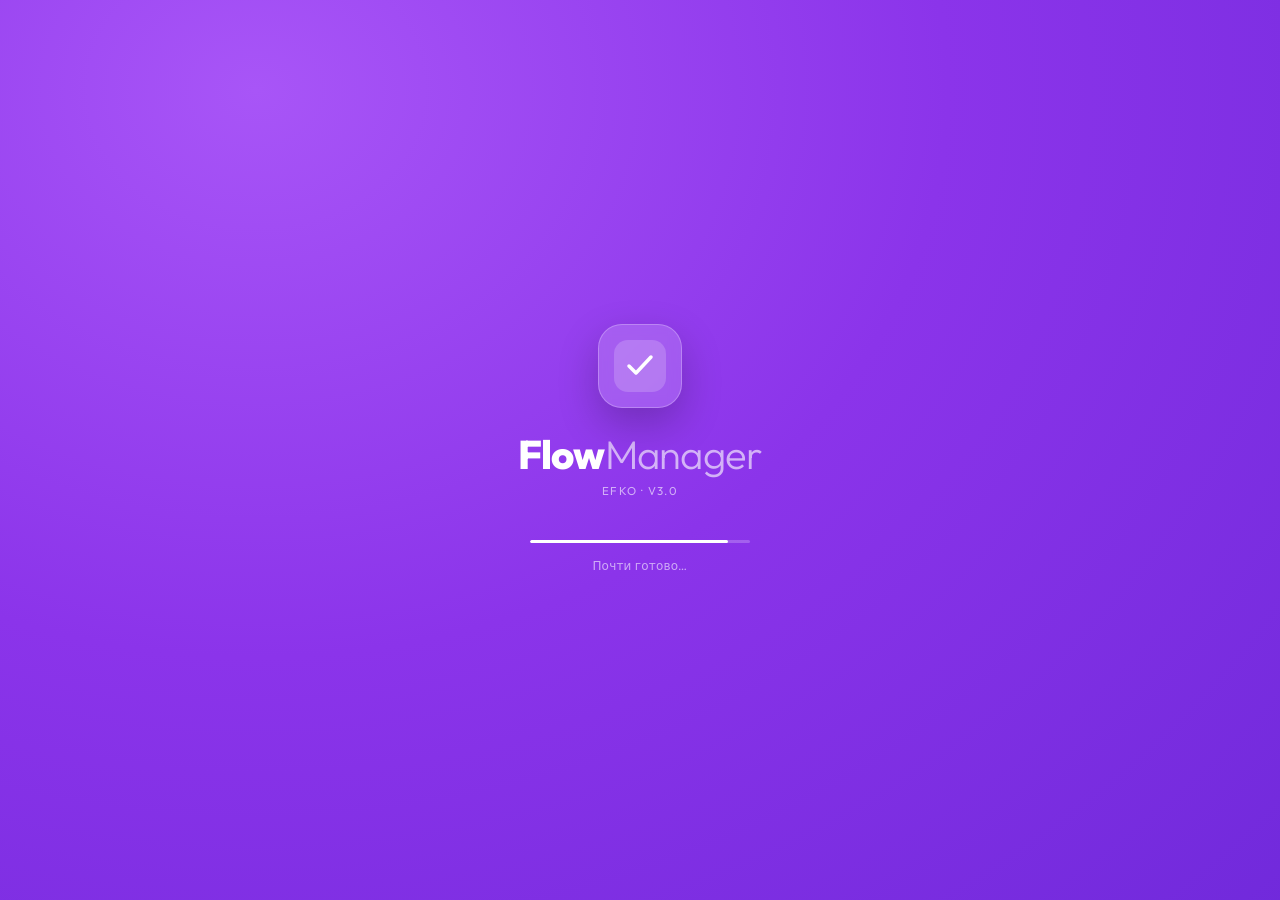
==== commit 3ab8fabf: "Точная копия дизайна Aurora: топбар вместо сайдбара + стеклянные карточки - Сайдбар превращён в гори" ====
--- a/web/index.html
+++ b/web/index.html
@@ -89,7 +89,7 @@
       <!-- ── ПРОМОДАТА ── -->
       <div class="pane active" id="pane-promodate">
         <!-- Hero -->
-        <div class="page-hero">
+        <div class="page-hero" data-ghost="PROMO">
           <div class="page-hero-icon">📊</div>
           <div class="page-hero-text">
             <div class="page-hero-title">Промодата</div>
@@ -269,7 +269,7 @@
 
       <!-- ── КОНКУРЕНТЫ ── -->
       <div class="pane" id="pane-competitors">
-        <div class="page-hero">
+        <div class="page-hero" data-ghost="COMP">
           <div class="page-hero-icon">🏪</div>
           <div class="page-hero-text">
             <div class="page-hero-title">Конкуренты</div>
@@ -297,7 +297,7 @@
 
       <!-- ── NIELSEN ── -->
       <div class="pane" id="pane-nielsen">
-        <div class="page-hero">
+        <div class="page-hero" data-ghost="NLSN">
           <div class="page-hero-icon">📈</div>
           <div class="page-hero-text">
             <div class="page-hero-title">Nielsen</div>
@@ -403,7 +403,7 @@
 
       <!-- ── QUERY REFRESH ── -->
       <div class="pane" id="pane-query_refresh">
-        <div class="page-hero">
+        <div class="page-hero" data-ghost="SYNC">
           <div class="page-hero-icon">🔄</div>
           <div class="page-hero-text">
             <div class="page-hero-title">Обновить квери</div>
@@ -425,7 +425,7 @@
 
       <!-- ── ПРОИЗВОДСТВО ── -->
       <div class="pane" id="pane-production">
-        <div class="page-hero">
+        <div class="page-hero" data-ghost="PROD">
           <div class="page-hero-icon">🏭</div>
           <div class="page-hero-text">
             <div class="page-hero-title">Производство</div>
@@ -494,7 +494,7 @@
       ═══════════════════════════════════════════════════════ -->
       <div class="pane" id="pane-oos">
         <!-- Hero -->
-        <div class="page-hero">
+        <div class="page-hero" data-ghost="OOS">
           <div class="page-hero-icon">📉</div>
           <div class="page-hero-text">
             <div class="page-hero-title">Отчёт без OOS</div>
@@ -646,7 +646,7 @@
            ДИСТРИБУЦИЯ КОНКУРЕНТОВ
       ═══════════════════════════════════════════════════════ -->
       <div class="pane" id="pane-dist_competitors">
-        <div class="page-hero">
+        <div class="page-hero" data-ghost="DIST">
           <div class="page-hero-icon">📦</div>
           <div class="page-hero-text">
             <div class="page-hero-title">Дистрибуция конкурентов</div>
@@ -674,7 +674,7 @@
            ДОЛИ РЫНКА ПРОИЗВОДИТЕЛЕЙ И ТМ ПО ТЕРРИТОРИЯМ
       ═══════════════════════════════════════════════════════ -->
       <div class="pane" id="pane-market_share_territory">
-        <div class="page-hero">
+        <div class="page-hero" data-ghost="SHARE">
           <div class="page-hero-icon">🗺️</div>
           <div class="page-hero-text">
             <div class="page-hero-title">Доли рынка по территориям</div>
@@ -702,7 +702,7 @@
            ДОЛИ РЫНКА БРЕНДОВ КОМПАНИИ ПО ТЕРРИТОРИЯМ
       ═══════════════════════════════════════════════════════ -->
       <div class="pane" id="pane-market_share_brands">
-        <div class="page-hero">
+        <div class="page-hero" data-ghost="BRAND">
           <div class="page-hero-icon">🏷️</div>
           <div class="page-hero-text">
             <div class="page-hero-title">Доли рынка брендов</div>
--- a/web/styles/style.css
+++ b/web/styles/style.css
@@ -126,104 +126,96 @@
 ::-webkit-scrollbar-thumb:hover { background: var(--text3); }
 
 /* ── Layout ─────────────────────────────────────────────────────────────── */
-#app { display: flex; height: 100vh; background: var(--bg); }
-
-/* ── Sidebar ─────────────────────────────────────────────────────────────── */
+/* Фон намеренно не задаём здесь — иначе #app перекроет #mesh позади него. */
+#app { display: flex; flex-direction: column; height: 100vh; }
+
+/* ── Topbar (бывший #sidebar — теперь горизонтальный, как в Aurora) ────────
+   HTML/классы (.nav-item[data-page], .sb-footer и т.д.) не менялись —
+   только раскладка, чтобы не трогать JS навигации. */
 #sidebar {
-  width: var(--sidebar-w); flex-shrink: 0;
+  width: 100%; flex-shrink: 0; height: 64px;
   background: var(--surface-glass);
   backdrop-filter: blur(24px) saturate(1.5);
   -webkit-backdrop-filter: blur(24px) saturate(1.5);
-  border-right: 1px solid var(--border);
-  display: flex; flex-direction: column; overflow: hidden;
-  position: relative; z-index: 5;
+  border-bottom: 1px solid var(--border);
+  display: flex; flex-direction: row; align-items: center; overflow: hidden;
+  position: relative; z-index: 5; padding: 0 20px; gap: 16px;
 }
 .sb-header {
-  background:
-    radial-gradient(120% 160% at 0% 0%, rgba(255,255,255,.16) 0%, rgba(255,255,255,0) 55%),
-    linear-gradient(155deg, var(--green) 0%, var(--green-dark) 100%);
-  padding: 30px 22px 26px;
-  height: auto; flex-shrink: 0;
-  display: flex; flex-direction: column; gap: 12px;
-  position: relative; overflow: hidden;
-}
-.sb-header::after {
-  content: ""; position: absolute; right: -30px; top: -30px;
-  width: 120px; height: 120px; border-radius: 50%;
-  background: rgba(255,255,255,.08);
-}
+  flex-shrink: 0; display: flex; align-items: center; gap: 10px;
+  padding: 0; height: auto; background: none;
+}
+.sb-header::after { display: none; }
 .sb-mark {
-  width: 36px; height: 36px; border-radius: 11px;
-  background: rgba(255,255,255,.16); border: 1px solid rgba(255,255,255,.22);
+  width: 30px; height: 30px; border-radius: 10px; flex-shrink: 0;
+  background: linear-gradient(155deg, var(--green) 0%, var(--green-dark) 100%);
+  box-shadow: 0 4px 12px -3px rgba(var(--green-rgb),.5);
   display: flex; align-items: center; justify-content: center;
-  font-weight: 800; font-size: 15px; color: #fff; letter-spacing: -.5px;
-  position: relative; z-index: 1;
-}
-.sb-logo { display: flex; align-items: baseline; position: relative; z-index: 1; }
-.sb-logo-bold  { font-size: 23px; font-weight: 800; color: #fff; letter-spacing: -.6px; }
-.sb-logo-light { font-size: 23px; font-weight: 300; color: rgba(255,255,255,.62); letter-spacing: -.6px; }
-.sb-sub { font-size: 10px; color: rgba(255,255,255,.6); margin-top: -4px; letter-spacing: 1.4px; text-transform: uppercase; position: relative; z-index: 1; }
-.sb-divider { height: 1px; background: var(--border); margin: 6px 0; flex-shrink: 0; }
-.sb-nav { flex: 1; overflow-y: auto; padding: 14px 14px 0; }
+  font-weight: 800; font-size: 12px; color: #fff; letter-spacing: -.5px;
+}
+.sb-logo { display: flex; align-items: baseline; }
+.sb-logo-bold  { font-size: 15px; font-weight: 800; color: var(--text); letter-spacing: -.3px; }
+.sb-logo-light { font-size: 15px; font-weight: 300; color: var(--text2); letter-spacing: -.3px; }
+.sb-sub { display: none; } /* «EFKO · v3.0» — убрано, как в Aurora (только имя бренда) */
+.sb-divider { display: none; } /* Aurora не использует разделители в топбаре */
+.sb-nav {
+  flex: 1; min-width: 0; overflow-x: auto; overflow-y: hidden;
+  display: flex; align-items: center; gap: 4px;
+  background: var(--surface2); border: 1px solid var(--border);
+  border-radius: 999px; padding: 4px; height: 42px;
+}
 .nav-item {
-  display: flex; align-items: center; gap: 11px;
-  padding: 0 13px; height: 44px; border-radius: 13px;
-  font-size: 13px; font-weight: 500; color: var(--text2);
+  display: flex; align-items: center; gap: 7px; flex-shrink: 0;
+  padding: 0 14px; height: 34px; border-radius: 999px;
+  font-size: 12px; font-weight: 600; color: var(--text2); white-space: nowrap;
   border: 1px solid transparent; background: transparent;
-  transition: background .15s, color .15s, transform .15s, box-shadow .15s;
-  width: 100%; text-align: left; margin-bottom: 3px;
-}
-.nav-item:hover { background: var(--surface2); color: var(--text); }
+  transition: background .15s, color .15s, box-shadow .15s;
+}
+.nav-item:hover { background: var(--surface); color: var(--text); }
 .nav-item.active {
-  background: var(--green); color: #fff;
-  font-weight: 600; box-shadow: 0 6px 16px -6px rgba(var(--green-rgb),.55);
-}
-body.dark .nav-item.active { box-shadow: 0 6px 18px -6px rgba(var(--green-rgb),.4); }
+  background: linear-gradient(155deg, var(--green) 0%, var(--green-dark) 100%); color: #fff;
+  font-weight: 700; box-shadow: 0 3px 10px -3px rgba(var(--green-rgb),.55);
+}
+body.dark .nav-item.active { box-shadow: 0 3px 12px -3px rgba(var(--green-rgb),.4); }
 .nav-item.active .nav-icon { filter: none; }
 .nav-icon {
-  width: 27px; height: 27px; border-radius: 9px;
-  display: flex; align-items: center; justify-content: center;
-  background: var(--surface2); flex-shrink: 0; transition: background .15s;
-}
-.nav-item.active .nav-icon { background: rgba(255,255,255,.2); }
-.nav-item.wip.active .nav-icon { background: rgba(255,255,255,.2); }
+  width: 16px; height: 16px; display: flex; align-items: center; justify-content: center;
+  flex-shrink: 0; font-size: 13px; background: none;
+}
 /* Специальный стиль для "в разработке" */
-.nav-item.wip { opacity: .8; position: relative; }
-.nav-item.wip:hover { background: var(--surface2); color: var(--purple); }
-.nav-item.wip.active { background: var(--purple); color: #fff; box-shadow: 0 6px 16px -6px rgba(107,63,160,.5); }
+.nav-item.wip { opacity: .75; position: relative; }
+.nav-item.wip:hover { color: var(--purple); }
+.nav-item.wip.active { background: var(--purple); color: #fff; }
 .nav-wip-badge {
-  font-size: 9px; font-weight: 700; padding: 2px 6px;
+  font-size: 8px; font-weight: 700; padding: 1px 5px;
   background: rgba(0,0,0,.14); color: inherit;
-  border-radius: 20px; margin-left: auto; white-space: nowrap;
-  letter-spacing: .3px;
+  border-radius: 20px; white-space: nowrap; letter-spacing: .3px;
 }
 .nav-item:not(.active) .nav-wip-badge { background: var(--purple); color: #fff; }
-.nav-icon { font-size: 16px; flex-shrink: 0; }
-.sb-footer { padding: 12px 14px 16px; flex-shrink: 0; }
-.sb-footer .nav-item { color: var(--text3); font-size: 12px; height: 38px; }
+.sb-footer { flex-shrink: 0; display: flex; align-items: center; gap: 6px; padding: 0; }
+.sb-footer .nav-item {
+  width: 34px; height: 34px; padding: 0; justify-content: center; border-radius: 10px;
+  background: var(--surface2); border: 1px solid var(--border);
+}
+.sb-footer .nav-item span:not(.nav-icon) { display: none; } /* только иконка, как кружки-кнопки в Aurora */
+.sb-footer .nav-icon { width: auto; height: auto; font-size: 14px; }
 
 /* ── Content area ────────────────────────────────────────────────────────── */
 #content {
   flex: 1; display: flex; flex-direction: column; overflow: hidden;
-  background:
-    radial-gradient(1100px 520px at 100% -8%, rgba(var(--green-rgb),.08) 0%, rgba(var(--green-rgb),0) 60%),
-    var(--bg);
-}
+  /* Без непрозрачной подложки — иначе перекрывает #mesh позади. */
+  background: radial-gradient(1100px 520px at 100% -8%, rgba(var(--green-rgb),.08) 0%, rgba(var(--green-rgb),0) 60%);
+}
+/* Заголовок страницы теперь показывает hero-баннер на самой вкладке —
+   этот бар оставлен только под «Автозапуск»/статус и сделан тоньше. */
 #page-header {
-  height: var(--hdr-h); flex-shrink: 0;
-  background: var(--surface-glass);
-  backdrop-filter: blur(20px) saturate(1.4);
-  -webkit-backdrop-filter: blur(20px) saturate(1.4);
-  border-bottom: 1px solid var(--border);
-  display: flex; align-items: center; padding: 0 28px; gap: 14px;
+  height: 44px; flex-shrink: 0;
+  background: transparent;
+  display: flex; align-items: center; padding: 8px 28px 0; gap: 14px;
   position: relative; z-index: 4;
 }
-#page-header::before {
-  content: ""; width: 5px; height: 24px; border-radius: 3px;
-  background: linear-gradient(180deg, var(--green) 0%, var(--amber) 100%);
-  flex-shrink: 0;
-}
-#page-title { font-size: 21px; font-weight: 800; color: var(--text); letter-spacing: -.5px; }
+#page-header::before { display: none; }
+#page-title { display: none; }
 #page-status {
   font-size: 11.5px; color: var(--text2); font-weight: 500;
   background: var(--surface2); padding: 4px 12px; border-radius: 20px;
@@ -243,33 +235,45 @@
 
 /* ── Hero-баннер вкладки ──────────────────────────────────────────────────── */
 .page-hero {
-  display: flex; align-items: center; gap: 14px;
-  padding: 20px 24px; border-radius: var(--radius);
-  background: linear-gradient(135deg, var(--green) 0%, var(--green-dark) 100%);
-  color: #fff; margin-bottom: 14px; box-shadow: var(--shadow);
+  display: flex; align-items: center; gap: 16px;
+  padding: 24px 28px; border-radius: var(--radius);
+  background: var(--surface-glass);
+  backdrop-filter: blur(20px) saturate(1.5); -webkit-backdrop-filter: blur(20px) saturate(1.5);
+  border: 1px solid var(--border);
+  color: var(--text); margin-bottom: 14px; box-shadow: var(--shadow);
   position: relative; overflow: hidden;
 }
+/* Призрачный вотермарк — задаётся через data-ghost="…" на самом .page-hero */
 .page-hero::after {
-  content: ""; position: absolute; right: -40px; top: -40px;
-  width: 160px; height: 160px; border-radius: 50%;
-  background: rgba(255,255,255,.08);
+  content: attr(data-ghost); position: absolute; right: -6px; top: 50%; transform: translateY(-50%);
+  font-size: 96px; font-weight: 800; line-height: 1; letter-spacing: -3px;
+  color: transparent; -webkit-text-stroke: 1.5px var(--border2);
+  user-select: none; pointer-events: none; z-index: 0;
 }
 .page-hero-icon {
-  font-size: 30px; width: 54px; height: 54px; border-radius: 16px;
-  background: rgba(255,255,255,.16); border: 1px solid rgba(255,255,255,.22);
+  font-size: 26px; width: 54px; height: 54px; border-radius: 16px;
+  background: var(--surface); border: 1px solid var(--border);
+  box-shadow: 0 6px 16px -6px rgba(var(--green-rgb),.35);
   display: flex; align-items: center; justify-content: center;
   flex-shrink: 0; position: relative; z-index: 1;
 }
-.page-hero-title { font-size: 18px; font-weight: 800; letter-spacing: -.3px; position: relative; z-index: 1; }
-.page-hero-sub { font-size: 12px; color: rgba(255,255,255,.82); margin-top: 2px; position: relative; z-index: 1; }
+.page-hero-title {
+  font-size: 22px; font-weight: 800; letter-spacing: -.5px; position: relative; z-index: 1;
+  background: linear-gradient(180deg, var(--text) 0%, var(--text) 45%, var(--text3) 100%);
+  -webkit-background-clip: text; background-clip: text; color: transparent; width: fit-content;
+}
+.page-hero-sub { font-size: 12px; color: var(--text2); margin-top: 3px; position: relative; z-index: 1; }
 .page-hero-layout { margin-left: auto; display: flex; gap: 4px; position: relative; z-index: 1; }
 .layout-btn {
-  width: 32px; height: 32px; border-radius: 9px; border: 1px solid rgba(255,255,255,.3);
-  background: rgba(255,255,255,.12); color: #fff; font-size: 15px;
+  width: 32px; height: 32px; border-radius: 9px; border: 1px solid var(--border2);
+  background: var(--surface2); color: var(--text2); font-size: 15px;
   transition: background .12s;
 }
-.layout-btn:hover { background: rgba(255,255,255,.22); }
-.layout-btn.active { background: rgba(255,255,255,.34); box-shadow: 0 0 0 1px rgba(255,255,255,.5) inset; }
+.layout-btn:hover { background: var(--surface); color: var(--text); }
+.layout-btn.active {
+  background: linear-gradient(155deg, var(--green) 0%, var(--green-dark) 100%);
+  color: #fff; border-color: transparent;
+}
 
 /* ── Раскладка 1/2 колонки: обобщённо для всех вкладок ──────────────────────── */
 #pane-oos.layout-2col #oos-mayo-fields,
@@ -332,7 +336,9 @@
 
 /* ── Cards ───────────────────────────────────────────────────────────────── */
 .card {
-  background: var(--surface); border: 1px solid var(--border); border-radius: var(--radius);
+  background: var(--surface-glass);
+  backdrop-filter: blur(20px) saturate(1.5); -webkit-backdrop-filter: blur(20px) saturate(1.5);
+  border: 1px solid var(--border); border-radius: var(--radius);
   box-shadow: var(--shadow); margin-bottom: 14px; overflow: hidden;
   animation: cardIn .32s cubic-bezier(.2,.7,.3,1) both;
 }
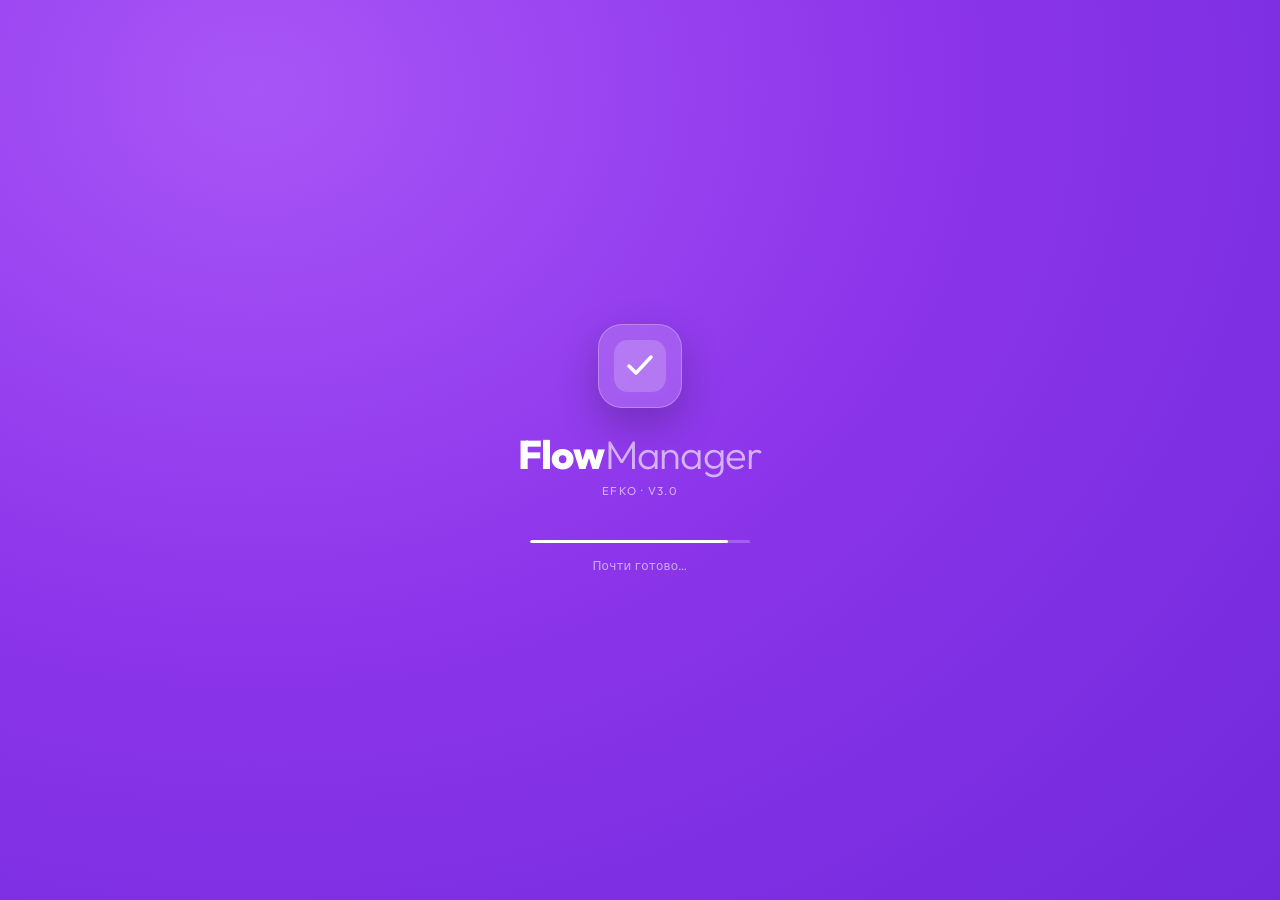
==== commit 5599feb6: "Поправить отступы hero и переделать список сетей под новый дизайн - Вотермарк на hero-баннерах обрез" ====
--- a/web/index.html
+++ b/web/index.html
@@ -1273,21 +1273,21 @@
   </div>
 </div>
 <!-- ── Модальное окно выбора сетей ────────────────────────────────────── -->
-<div id="networks-modal-overlay" style="display:none;position:fixed;inset:0;background:rgba(0,0,0,1);z-index:1000;align-items:center;justify-content:center">
-  <div style="background:var(--card);border-radius:12px;width:600px;max-width:90vw;max-height:80vh;display:flex;flex-direction:column;box-shadow:0 8px 40px rgba(0,0,0,0.4)">
+<div id="networks-modal-overlay" style="display:none;position:fixed;inset:0;background:rgba(0,0,0,.5);z-index:1000;align-items:center;justify-content:center">
+  <div style="background:var(--surface);backdrop-filter:blur(24px);border:1px solid var(--border);border-radius:var(--radius);width:600px;max-width:90vw;max-height:80vh;display:flex;flex-direction:column;box-shadow:var(--shadow-lg)">
 
     <!-- Заголовок -->
-    <div style="padding:18px 20px;border-bottom:1px solid var(--border);display:flex;align-items:center;gap:12px">
+    <div style="padding:18px 22px;border-bottom:1px solid var(--border);display:flex;align-items:center;gap:12px">
       <span style="font-size:18px">🏪</span>
-      <span style="font-weight:600;font-size:15px">Фильтр по торговым сетям</span>
-      <button onclick="closeNetworksModal()" style="margin-left:auto;background:none;border:none;color:var(--text-muted);font-size:20px;cursor:pointer;line-height:1">✕</button>
+      <span style="font-weight:700;font-size:15px;color:var(--text)">Фильтр по торговым сетям</span>
+      <button onclick="closeNetworksModal()" style="margin-left:auto;background:none;border:none;color:var(--text3);font-size:20px;cursor:pointer;line-height:1">✕</button>
     </div>
 
     <!-- Поиск + кнопки -->
-    <div style="padding:12px 20px;border-bottom:1px solid var(--border);display:flex;gap:8px;align-items:center">
+    <div style="padding:14px 22px;border-bottom:1px solid var(--border);display:flex;gap:8px;align-items:center">
       <input id="networks-search" type="text" placeholder="🔍 Поиск сети…"
         oninput="filterNetworksList()"
-        style="flex:1;background:var(--input-bg);border:1px solid var(--border);border-radius:6px;padding:6px 10px;color:var(--text);font-size:13px">
+        style="flex:1;background:var(--surface2);border:1px solid var(--border2);border-radius:10px;padding:8px 12px;color:var(--text);font-size:13px">
       <button class="btn btn-ghost" onclick="toggleAllNetworks(true)">Все</button>
       <button class="btn btn-ghost" onclick="toggleAllNetworks(false)">Никакие</button>
       <button class="btn btn-ghost" onclick="resetNetworksToDefault()">По умолчанию</button>
@@ -1295,17 +1295,17 @@
     </div>
 
     <!-- Список сетей -->
-    <div style="padding:16px 20px;overflow-y:auto;flex:1">
-      <div id="network-filter-list" style="display:grid;grid-template-columns:repeat(auto-fill,minmax(180px,1fr));gap:8px">
-        <span style="color:var(--text-muted);font-size:12px;grid-column:1/-1">
+    <div style="padding:18px 22px;overflow-y:auto;flex:1">
+      <div id="network-filter-list" style="display:grid;grid-template-columns:repeat(auto-fill,minmax(220px,1fr));gap:10px">
+        <span style="color:var(--text3);font-size:12px;grid-column:1/-1">
           Нажми «↻ Загрузить» чтобы увидеть список сетей из файлов
         </span>
       </div>
     </div>
 
     <!-- Подвал -->
-    <div style="padding:14px 20px;border-top:1px solid var(--border);display:flex;align-items:center;gap:12px">
-      <span id="networks-count-label" style="font-size:12px;color:var(--text-muted)"></span>
+    <div style="padding:16px 22px;border-top:1px solid var(--border);display:flex;align-items:center;gap:12px">
+      <span id="networks-count-label" style="font-size:12px;color:var(--text3)"></span>
       <button class="btn btn-primary" style="margin-left:auto" onclick="closeNetworksModal()">Применить</button>
     </div>
 
--- a/web/styles/style.css
+++ b/web/styles/style.css
@@ -245,8 +245,9 @@
 }
 /* Призрачный вотермарк — задаётся через data-ghost="…" на самом .page-hero */
 .page-hero::after {
-  content: attr(data-ghost); position: absolute; right: -6px; top: 50%; transform: translateY(-50%);
-  font-size: 96px; font-weight: 800; line-height: 1; letter-spacing: -3px;
+  content: attr(data-ghost); position: absolute; right: 22px; top: 50%; transform: translateY(-50%);
+  font-size: 52px; font-weight: 800; line-height: 1; letter-spacing: -.5px;
+  white-space: nowrap; max-width: calc(100% - 44px);
   color: transparent; -webkit-text-stroke: 1.5px var(--border2);
   user-select: none; pointer-events: none; z-index: 0;
 }
@@ -262,7 +263,8 @@
   background: linear-gradient(180deg, var(--text) 0%, var(--text) 45%, var(--text3) 100%);
   -webkit-background-clip: text; background-clip: text; color: transparent; width: fit-content;
 }
-.page-hero-sub { font-size: 12px; color: var(--text2); margin-top: 3px; position: relative; z-index: 1; }
+.page-hero-text { display: flex; flex-direction: column; gap: 6px; position: relative; z-index: 1; }
+.page-hero-sub { font-size: 12px; color: var(--text2); line-height: 1.5; position: relative; z-index: 1; }
 .page-hero-layout { margin-left: auto; display: flex; gap: 4px; position: relative; z-index: 1; }
 .layout-btn {
   width: 32px; height: 32px; border-radius: 9px; border: 1px solid var(--border2);
@@ -778,3 +780,28 @@
 }
 .cal-preset:hover { background:var(--green-muted);border-color:var(--green);color:var(--green-dark) }
 body.dark .cal-day.in-range { background:var(--green-muted);color:var(--green) }
+
+/* ── Фильтр по торговым сетям ────────────────────────────────────────────── */
+.network-filter-item {
+  display: flex; align-items: center; gap: 10px;
+  padding: 10px 12px; background: var(--surface2); border: 1px solid var(--border);
+  border-radius: 14px; cursor: pointer; user-select: none;
+  transition: background .12s, border-color .12s, transform .12s;
+}
+.network-filter-item:hover { background: var(--surface); border-color: var(--border2); transform: translateY(-1px); }
+.network-filter-item .net-chk { flex-shrink: 0; width: 15px; height: 15px; accent-color: var(--green); cursor: pointer; }
+.net-swatch { width: 26px; height: 26px; border-radius: 8px; flex-shrink: 0; box-shadow: 0 2px 6px -2px rgba(0,0,0,.25); }
+.net-tx { flex: 1; min-width: 0; display: flex; flex-direction: column; gap: 1px; }
+.net-name { font-size: 12.5px; font-weight: 700; color: var(--text); white-space: nowrap; overflow: hidden; text-overflow: ellipsis; }
+.net-domain { font-size: 10.5px; color: var(--text3); white-space: nowrap; overflow: hidden; text-overflow: ellipsis; }
+.net-icon-btn {
+  width: 24px; height: 24px; border-radius: 50%; flex-shrink: 0; border: 1px solid var(--border2);
+  background: var(--surface); color: var(--text3); font-size: 11px; font-weight: 700;
+  display: flex; align-items: center; justify-content: center; cursor: pointer;
+  transition: background .12s, color .12s;
+}
+.net-icon-btn:hover { background: var(--green-muted); color: var(--green-dark); border-color: transparent; }
+.net-icon-btn-play {
+  background: var(--green); color: #fff; border-color: transparent; font-size: 9px; padding-left: 1px;
+}
+.net-icon-btn-play:hover { background: var(--green-hover); color: #fff; }
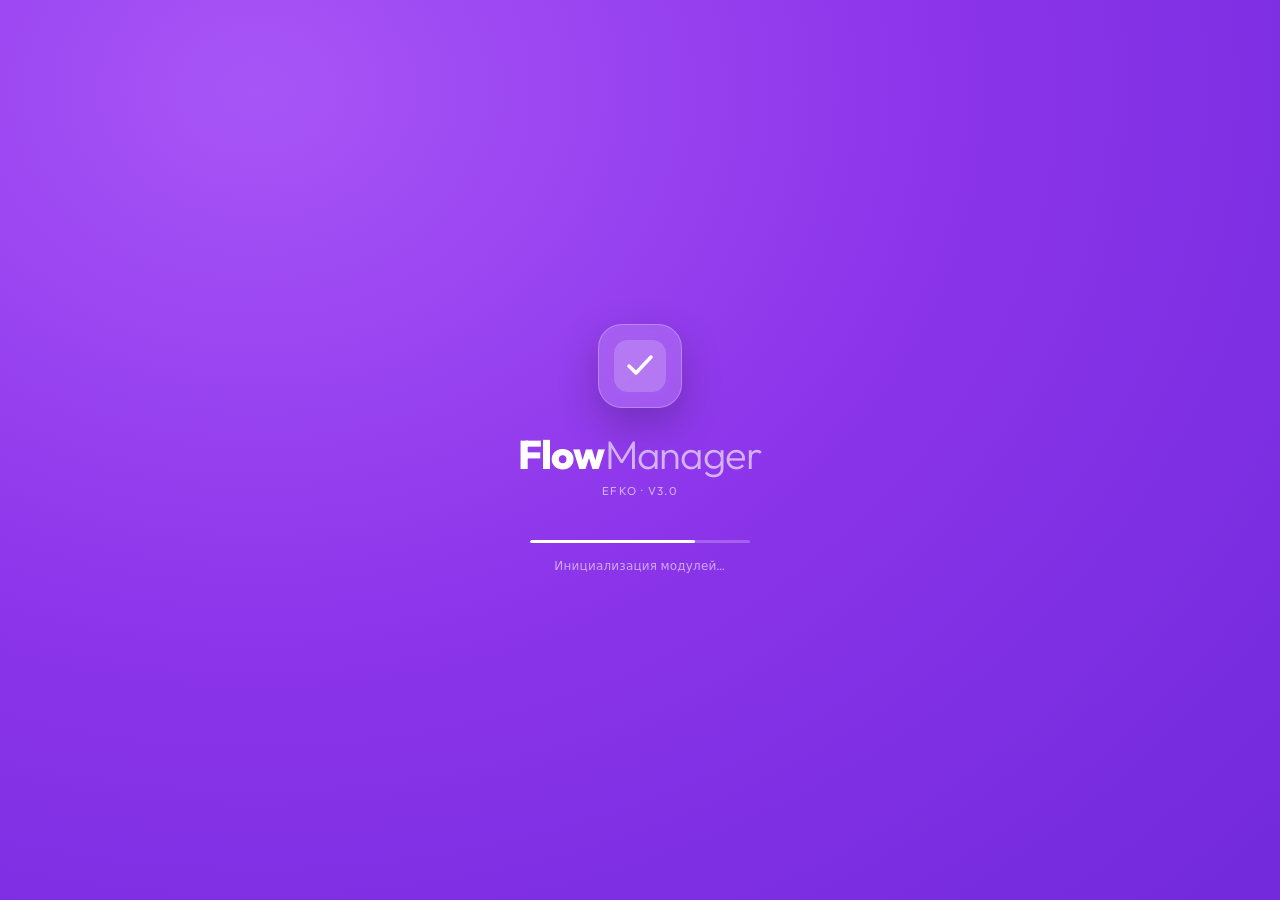
==== commit 2196f16c: "Прогнать аудит на баги: почистить оставшиеся --text-muted и битую разметку - Ещё 2 места использовал" ====
--- a/web/index.html
+++ b/web/index.html
@@ -378,7 +378,7 @@
         <div class="card">
           <div class="card-section"><span class="card-section-icon">🗂</span><span class="card-section-title">Архивные источники (однократный прогон)</span></div>
           <div class="card-body">
-            <div style="font-size:12px;color:var(--text-muted);margin-bottom:8px">CSV сохраняются в те же папки что и обычные, с добавкой «_арх» к имени файла</div>
+            <div style="font-size:12px;color:var(--text3);margin-bottom:8px">CSV сохраняются в те же папки что и обычные, с добавкой «_арх» к имени файла</div>
             <div class="opts-row" style="margin-bottom:10px">
               <label style="display:flex;align-items:center;gap:8px;cursor:pointer">
                 <input type="checkbox" id="nielsen_arch_enabled" data-field="nielsen_arch_enabled" onchange="autoSave()">
@@ -1311,6 +1311,5 @@
 
   </div>
 </div>
-</html>
 </body>
 </html>
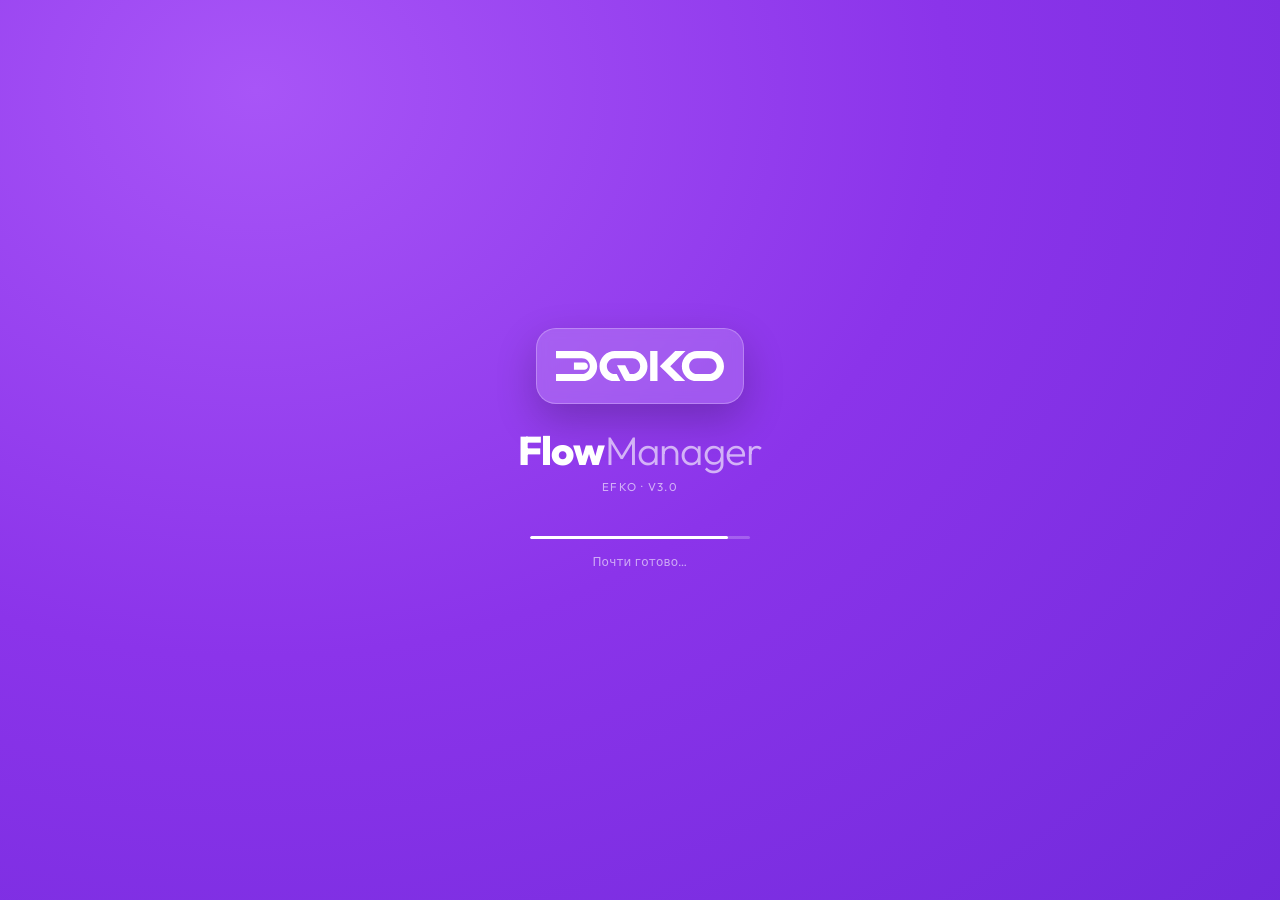
==== commit 65333e61: "Вставить логотип в сплэш-заставку Логотип (298×54, широкая пропорция) встроен inline-SVG вместо преж" ====
--- a/web/index.html
+++ b/web/index.html
@@ -1236,15 +1236,20 @@
 <div id="splash">
   <div id="splash-card">
     <div id="splash-icon-wrap">
-      <svg width="52" height="52" viewBox="0 0 52 52" fill="none">
-        <rect width="52" height="52" rx="14" fill="rgba(255,255,255,0.18)"/>
-        <path d="M15 26 L22 33 L37 17" stroke="white" stroke-width="3.5"
-              stroke-linecap="round" stroke-linejoin="round"
-              stroke-dasharray="32" stroke-dashoffset="32">
-          <animate attributeName="stroke-dashoffset" from="32" to="0"
-                   dur="0.55s" begin="0.25s" fill="freeze" calcMode="spline"
-                   keySplines="0.4 0 0.2 1"/>
-        </path>
+      <svg class="brand-logo" width="298" height="54" viewBox="0 0 298 54" fill="none" xmlns="http://www.w3.org/2000/svg">
+        <g clip-path="url(#splashLogoClip)">
+          <path d="M56.554 26.9993C56.554 23.4607 53.6497 20.5916 50.0662 20.5916H31.8027V33.4063H50.0662C53.649 33.4063 56.554 30.5378 56.554 26.9986V26.9993Z" fill="#fff"/>
+          <path d="M45.8357 0.185486H0V13.0002H45.8357C53.6635 13.0002 60.0097 19.2674 60.0097 26.9993C60.0097 34.7305 53.6642 40.9984 45.8357 40.9984H0V53.8131H45.8357C60.8297 53.8131 72.9846 41.8082 72.9846 26.9993C72.9846 12.1903 60.8297 0.185486 45.8357 0.185486Z" fill="#fff"/>
+          <path d="M270.851 0.185486H250.395C235.401 0.185486 223.247 12.1903 223.247 26.9993C223.247 41.8082 235.401 53.8131 250.395 53.8131H270.851C285.845 53.8131 298 41.8082 298 26.9993C298 12.1903 285.845 0.185486 270.851 0.185486ZM285.025 26.9993C285.025 34.7305 278.68 40.9984 270.851 40.9984H250.395C242.568 40.9984 236.221 34.7312 236.221 26.9993C236.221 19.2681 242.567 13.0002 250.395 13.0002H270.851C278.679 13.0002 285.025 19.2674 285.025 26.9993Z" fill="#fff"/>
+          <path d="M135.115 0.185486H104.338C89.3433 0.185486 77.1885 12.1903 77.1885 26.9993C77.1885 41.8082 89.3433 53.8131 104.337 53.8131H114.382L107.816 40.9984H104.337C96.5096 40.9984 90.1633 34.7312 90.1633 26.9993C90.1633 19.2681 96.5089 13.0002 104.337 13.0002H135.115C142.943 13.0002 149.289 19.2674 149.289 26.9993C149.289 34.7305 142.944 40.9984 135.115 40.9984H130.886L122.749 25.1193H108.207L120.727 49.5519C122.066 52.1656 124.781 53.8138 127.747 53.8138H135.115C150.109 53.8138 162.263 41.8089 162.263 27C162.264 12.1903 150.109 0.185486 135.115 0.185486Z" fill="#fff"/>
+          <path d="M180.029 0.185486H167.054V53.8131H180.029V0.185486Z" fill="#fff"/>
+          <path d="M202.627 26.9654L229.79 0.185486H211.425L193.444 17.9121L184.26 26.9654L193.444 36.0187L211.493 53.8131H229.86L202.627 26.9654Z" fill="#fff"/>
+        </g>
+        <defs>
+          <clipPath id="splashLogoClip">
+            <rect width="298" height="54" fill="white" transform="matrix(1 0 0 -1 0 54)"/>
+          </clipPath>
+        </defs>
       </svg>
     </div>
     <div id="splash-brand"><span id="splash-flow">Flow</span><span id="splash-mgr">Manager</span></div>
--- a/web/styles/style.css
+++ b/web/styles/style.css
@@ -671,20 +671,38 @@
 
 /* ── Splash ──────────────────────────────────────────────────────────────── */
 #splash {
-  position: fixed; inset: 0; z-index: 9999;
+  position: fixed; inset: 0; z-index: 9999; overflow: hidden;
   background: radial-gradient(120% 140% at 20% 10%, #A855F7 0%, #8B34EA 45%, #6D28D9 100%);
   display: flex; align-items: center; justify-content: center;
-  transition: opacity .4s ease, visibility .4s;
-}
-#splash.hidden { opacity: 0; visibility: hidden; pointer-events: none; }
-#splash-card { display: flex; flex-direction: column; align-items: center; gap: 0; animation: splashIn .45s cubic-bezier(.2,.8,.2,1); }
-@keyframes splashIn { from { opacity:0; transform:translateY(18px) scale(.96); } to { opacity:1; transform:none; } }
+  transition: opacity .5s cubic-bezier(.4,0,.2,1), visibility .5s;
+}
+/* Плавный выезд всей заставки вверх при закрытии, а не просто fade */
+#splash.hidden { opacity: 0; visibility: hidden; pointer-events: none; transform: translateY(-36px); }
+#splash-card { display: flex; flex-direction: column; align-items: center; gap: 0; }
+
+/* Каждый элемент выезжает по очереди снизу вверх — заставка «собирается» */
+#splash-icon-wrap, #splash-brand, #splash-sub, #splash-progress, #splash-hint {
+  opacity: 0; transform: translateY(22px);
+  animation: splashPartIn .6s cubic-bezier(.2,.85,.25,1.15) forwards;
+}
+#splash-icon-wrap { animation-delay: .05s; }
+#splash-brand     { animation-delay: .16s; }
+#splash-sub        { animation-delay: .25s; }
+#splash-progress   { animation-delay: .34s; }
+#splash-hint        { animation-delay: .42s; }
+@keyframes splashPartIn { to { opacity: 1; transform: none; } }
+@media (prefers-reduced-motion: reduce) {
+  #splash-icon-wrap, #splash-brand, #splash-sub, #splash-progress, #splash-hint { animation: none; opacity: 1; transform: none; }
+  #splash.hidden { transform: none; }
+}
+
 #splash-icon-wrap {
-  width: 84px; height: 84px; background: rgba(255,255,255,.16); border-radius: 24px;
+  width: 208px; height: 76px; background: rgba(255,255,255,.16); border-radius: 20px;
   border: 1px solid rgba(255,255,255,.25);
   display: flex; align-items: center; justify-content: center; margin-bottom: 26px;
   box-shadow: 0 16px 40px rgba(0,0,0,.22); backdrop-filter: blur(6px);
 }
+#splash-icon-wrap img, #splash-icon-wrap svg.brand-logo { width: 168px; height: auto; object-fit: contain; }
 #splash-brand { font-size: 40px; letter-spacing: -.8px; line-height: 1; margin-bottom: 9px; }
 #splash-flow { font-weight: 800; color: #fff; }
 #splash-mgr  { font-weight: 300; color: rgba(255,255,255,.62); }
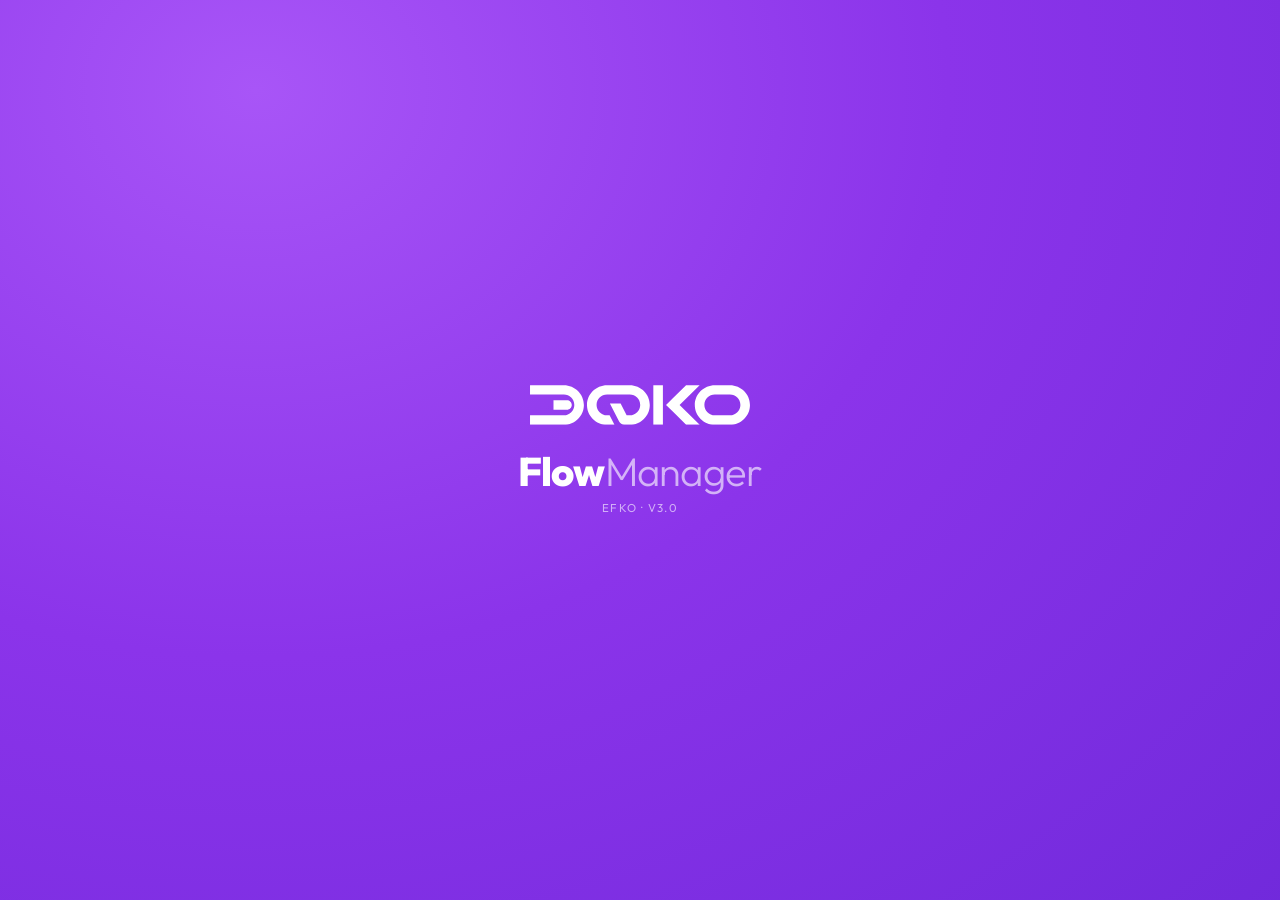
==== commit aaf9b0fe: "Заставка: только логотип без бара, надёжный topmost на tkinter - app/splash.py: убрал прогресс-бар, " ====
--- a/web/index.html
+++ b/web/index.html
@@ -1254,8 +1254,6 @@
     </div>
     <div id="splash-brand"><span id="splash-flow">Flow</span><span id="splash-mgr">Manager</span></div>
     <div id="splash-sub">EFKO · v3.0</div>
-    <div id="splash-progress"><div id="splash-fill"></div></div>
-    <div id="splash-hint">Инициализация…</div>
   </div>
 </div>
 
--- a/web/styles/style.css
+++ b/web/styles/style.css
@@ -681,35 +681,27 @@
 #splash-card { display: flex; flex-direction: column; align-items: center; gap: 0; }
 
 /* Каждый элемент выезжает по очереди снизу вверх — заставка «собирается» */
-#splash-icon-wrap, #splash-brand, #splash-sub, #splash-progress, #splash-hint {
+#splash-icon-wrap, #splash-brand, #splash-sub {
   opacity: 0; transform: translateY(22px);
   animation: splashPartIn .6s cubic-bezier(.2,.85,.25,1.15) forwards;
 }
 #splash-icon-wrap { animation-delay: .05s; }
 #splash-brand     { animation-delay: .16s; }
 #splash-sub        { animation-delay: .25s; }
-#splash-progress   { animation-delay: .34s; }
-#splash-hint        { animation-delay: .42s; }
 @keyframes splashPartIn { to { opacity: 1; transform: none; } }
 @media (prefers-reduced-motion: reduce) {
-  #splash-icon-wrap, #splash-brand, #splash-sub, #splash-progress, #splash-hint { animation: none; opacity: 1; transform: none; }
+  #splash-icon-wrap, #splash-brand, #splash-sub { animation: none; opacity: 1; transform: none; }
   #splash.hidden { transform: none; }
 }
 
 #splash-icon-wrap {
-  width: 208px; height: 76px; background: rgba(255,255,255,.16); border-radius: 20px;
-  border: 1px solid rgba(255,255,255,.25);
   display: flex; align-items: center; justify-content: center; margin-bottom: 26px;
-  box-shadow: 0 16px 40px rgba(0,0,0,.22); backdrop-filter: blur(6px);
-}
-#splash-icon-wrap img, #splash-icon-wrap svg.brand-logo { width: 168px; height: auto; object-fit: contain; }
+}
+#splash-icon-wrap img, #splash-icon-wrap svg.brand-logo { width: 220px; height: auto; object-fit: contain; }
 #splash-brand { font-size: 40px; letter-spacing: -.8px; line-height: 1; margin-bottom: 9px; }
 #splash-flow { font-weight: 800; color: #fff; }
 #splash-mgr  { font-weight: 300; color: rgba(255,255,255,.62); }
-#splash-sub  { font-size: 11.5px; color: rgba(255,255,255,.6); letter-spacing: 1.4px; text-transform: uppercase; margin-bottom: 42px; }
-#splash-progress { width: 220px; height: 3px; background: rgba(255,255,255,.22); border-radius: 2px; overflow: hidden; margin-bottom: 15px; }
-#splash-fill { height: 100%; width: 0%; background: #fff; border-radius: 2px; transition: width .35s ease; }
-#splash-hint { font-size: 12px; color: rgba(255,255,255,.58); letter-spacing: .2px; min-height: 18px; }
+#splash-sub  { font-size: 11.5px; color: rgba(255,255,255,.6); letter-spacing: 1.4px; text-transform: uppercase; }
 
 /* ── Toast ───────────────────────────────────────────────────────────────── */
 #toast-wrap {
